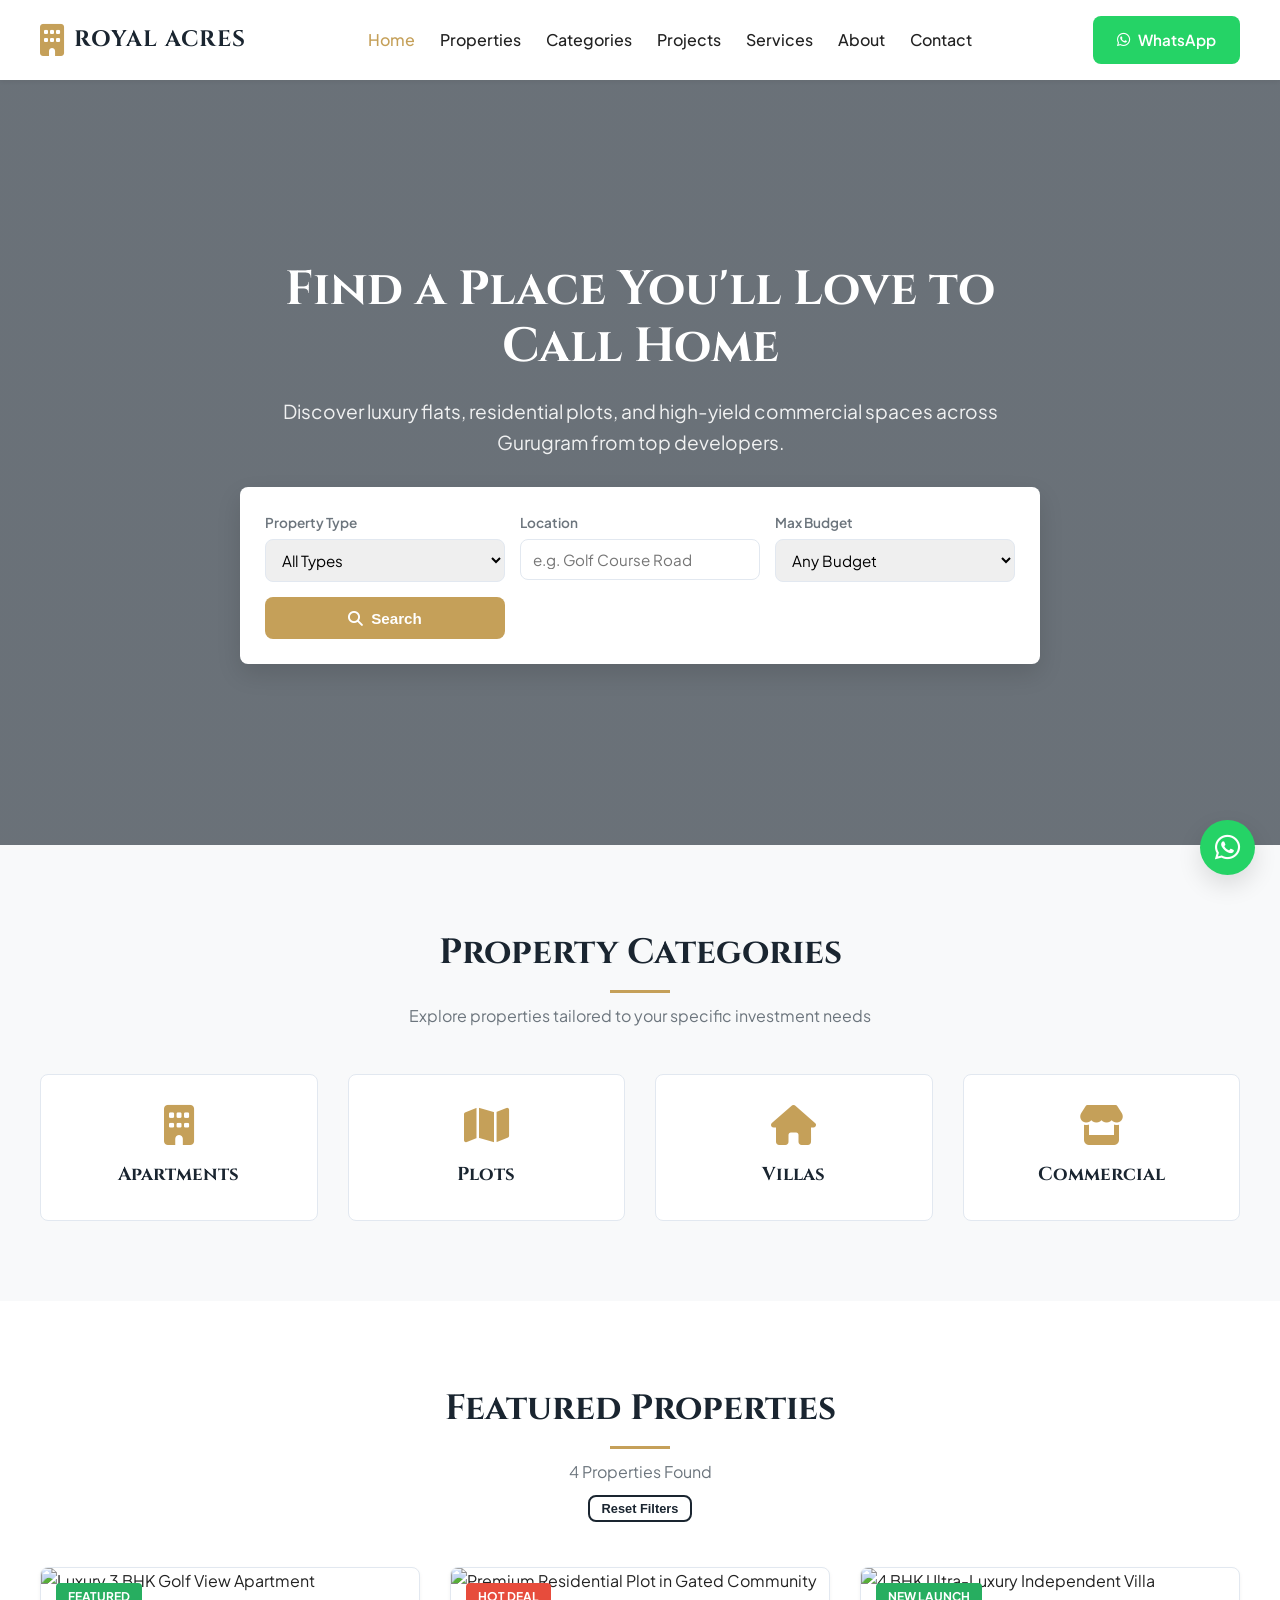
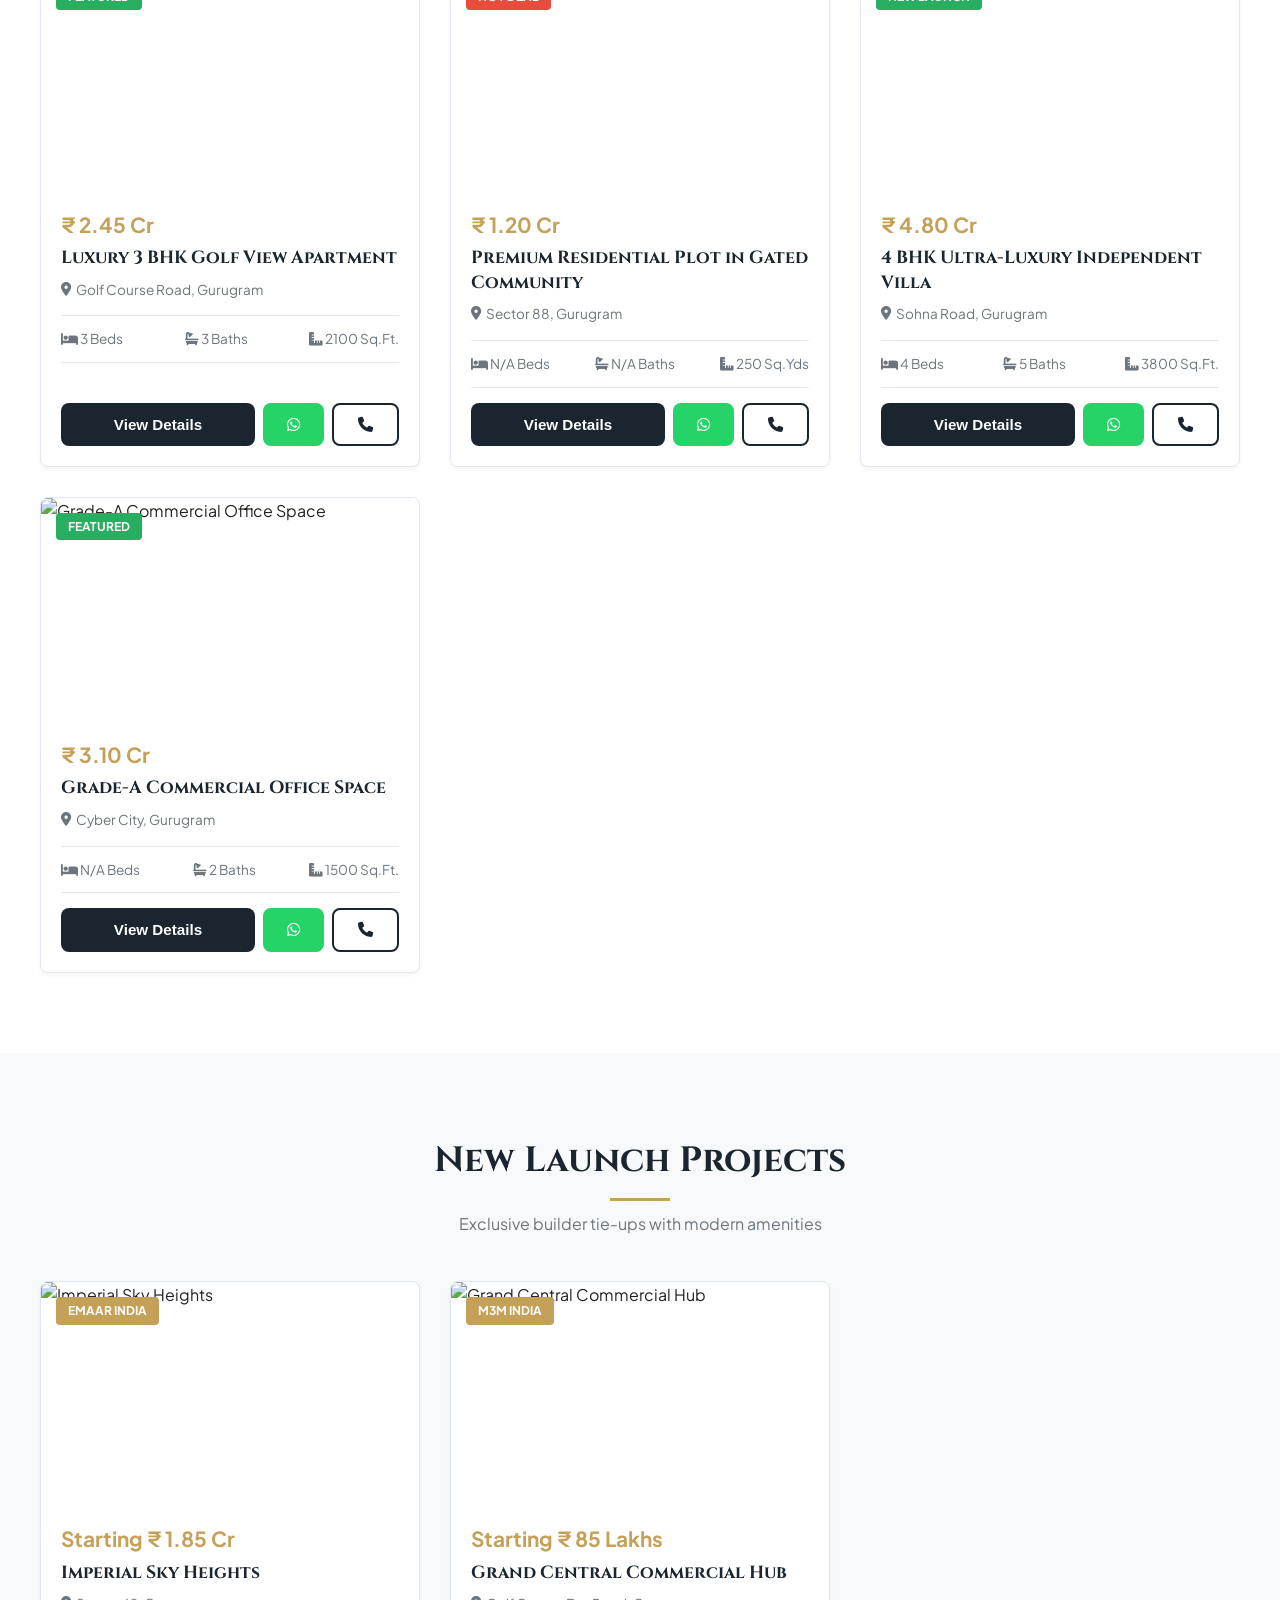
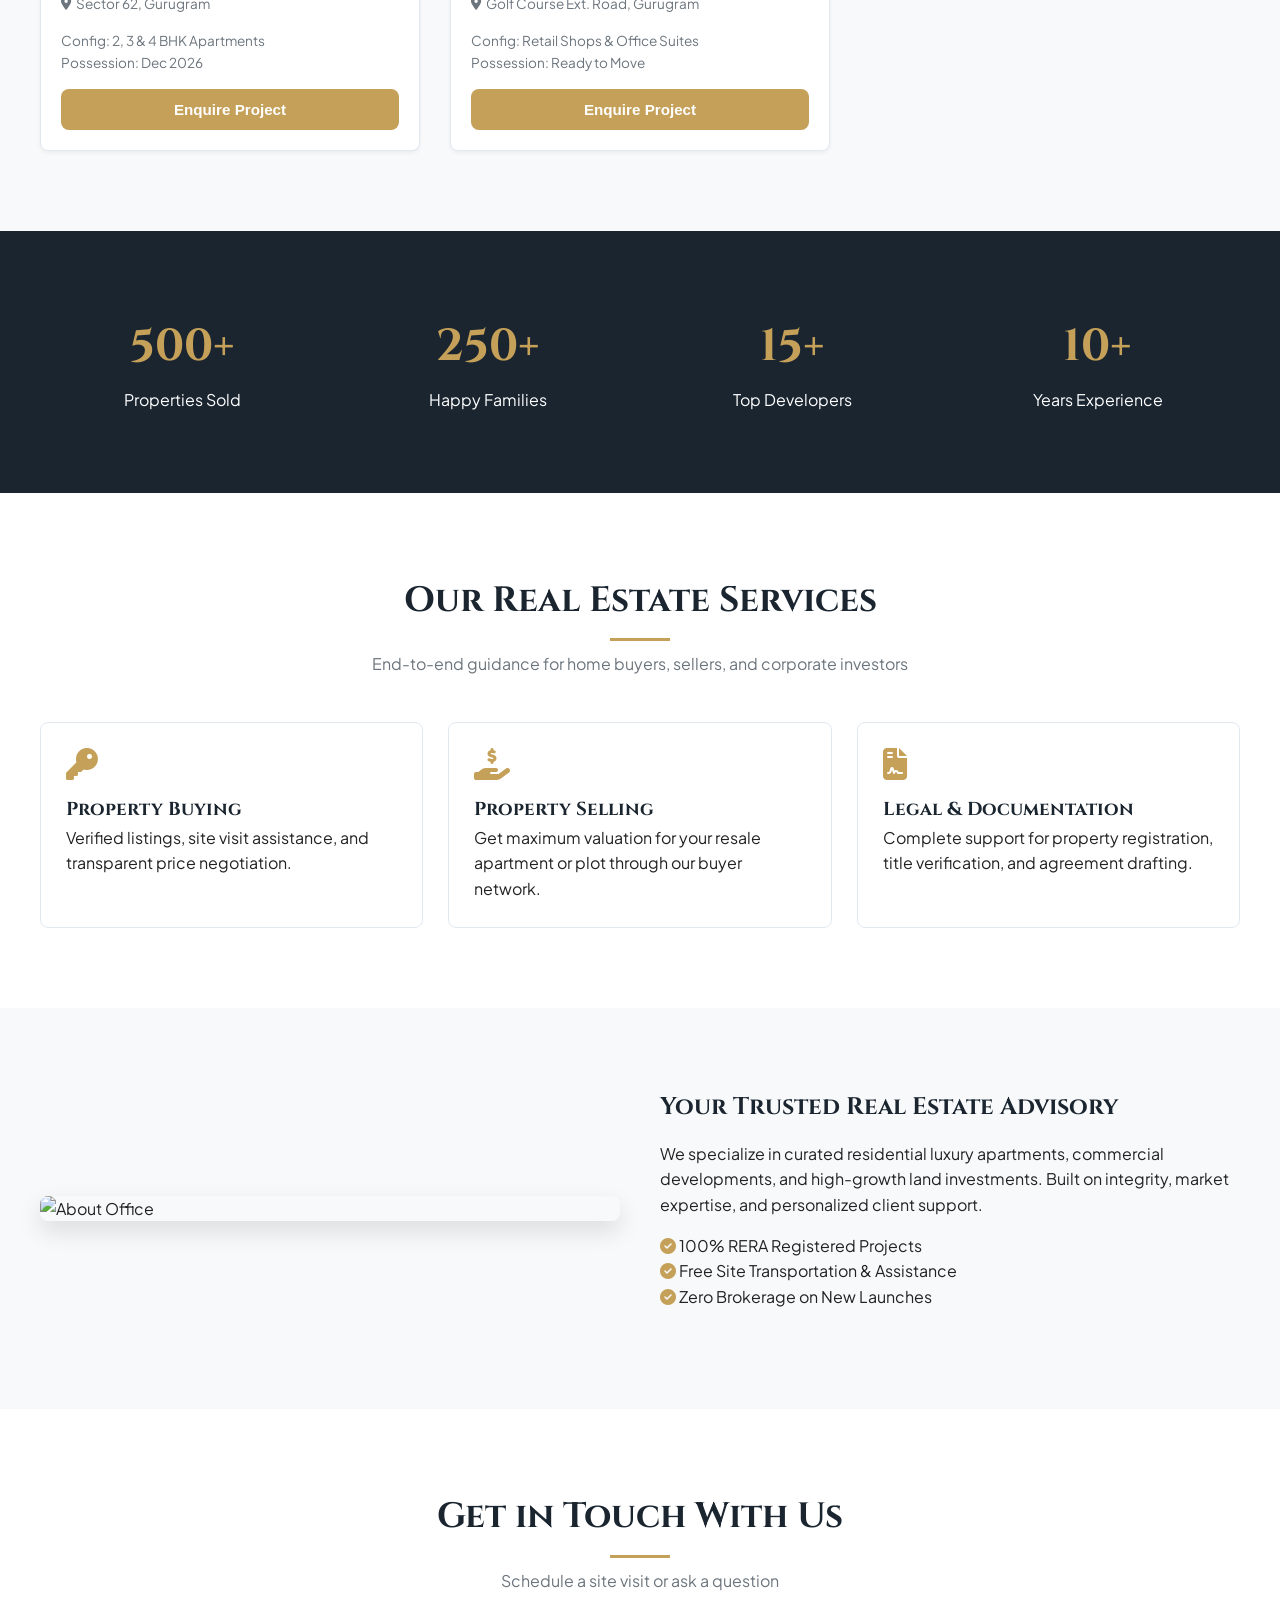
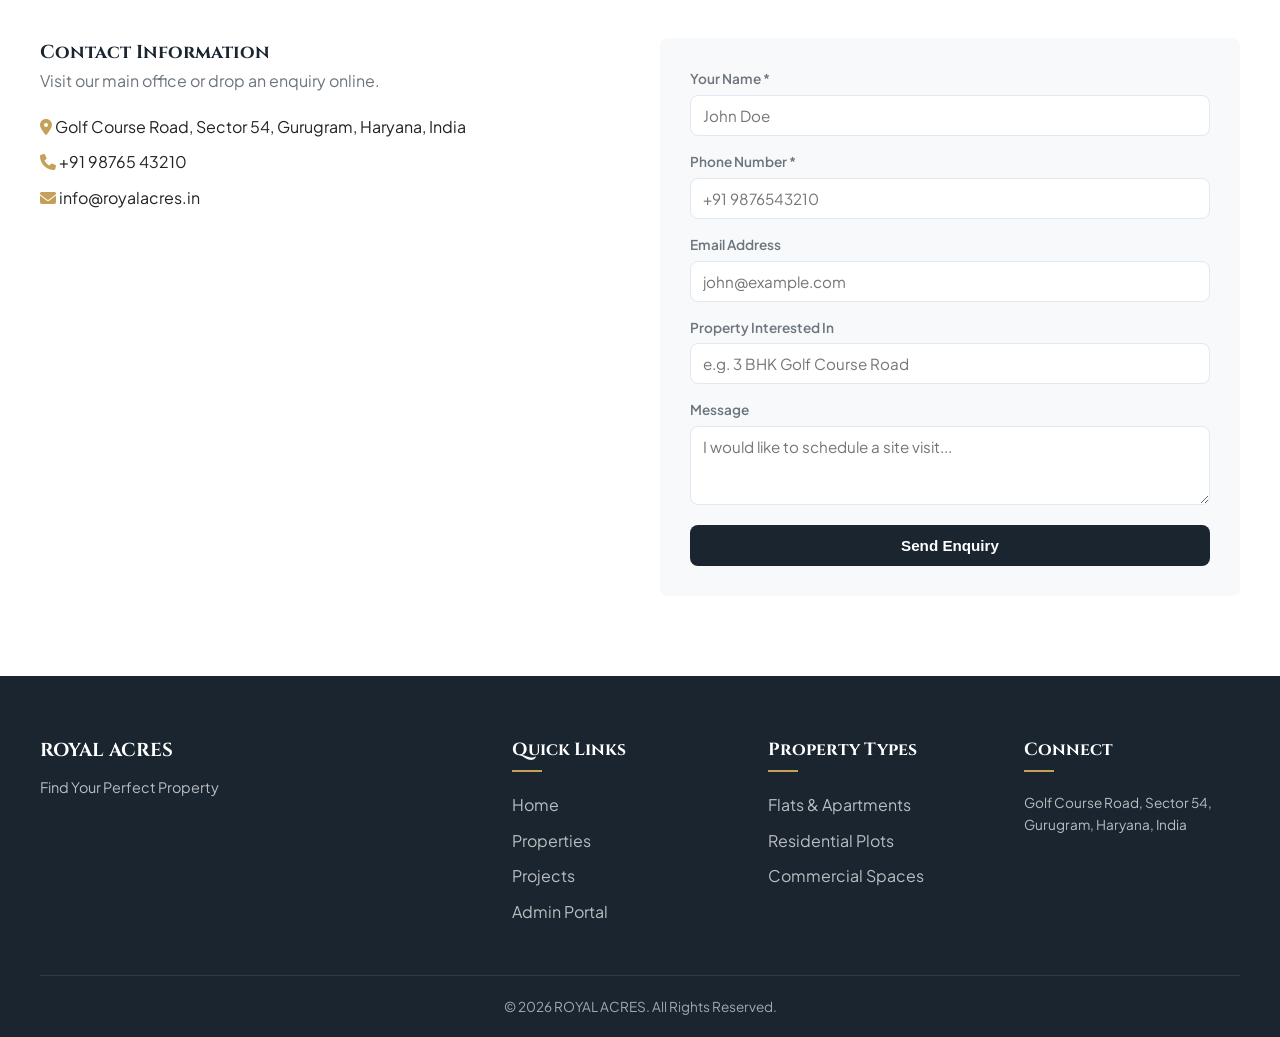
==== admin.html @ be54792f "Create admin.html" ====
<!DOCTYPE html>
<html lang="en">
<head>
    <meta charset="UTF-8">
    <meta name="viewport" content="width=device-width, initial-scale=1.0">
    <title>Admin Dashboard | Real Estate Management</title>
    <link rel="preconnect" href="https://fonts.googleapis.com">
    <link href="https://fonts.googleapis.com/css2?family=Plus+Jakarta+Sans:wght@400;500;600;700&display=swap" rel="stylesheet">
    <link rel="stylesheet" href="https://cdnjs.cloudflare.com/ajax/libs/font-awesome/6.4.0/css/all.min.css">
    <link rel="stylesheet" href="style.css">
</head>
<body>

    <div class="admin-layout">
        <!-- Sidebar Navigation -->
        <aside class="admin-sidebar">
            <h2 class="brand-font" data-brand="name">REAL ESTATE ADMIN</h2>
            <ul class="admin-menu">
                <li><a href="#dashboard" class="active"><i class="fas fa-chart-line"></i> Dashboard</a></li>
                <li><a href="#manage-props"><i class="fas fa-building"></i> Properties</a></li>
                <li><a href="#enquiries"><i class="fas fa-envelope"></i> Lead Enquiries</a></li>
                <li><a href="index.html" target="_blank"><i class="fas fa-external-link-alt"></i> View Website</a></li>
            </ul>
        </aside>

        <!-- Admin Content Section -->
        <main class="admin-content">
            
            <div style="display: flex; justify-content: space-between; align-items: center; margin-bottom: 25px;">
                <h1>Control Panel Overview</h1>
                <button class="btn btn-accent" onclick="document.getElementById('add-prop-modal').classList.add('active')"><i class="fas fa-plus"></i> Add New Property</button>
            </div>

            <!-- Stats Overview -->
            <div id="admin-stats" class="admin-stats">
                <div class="stat-box">
                    <h4>Total Properties</h4>
                    <p id="stat-total-props">0</p>
                </div>
                <div class="stat-box">
                    <h4>Total Lead Enquiries</h4>
                    <p id="stat-total-enqs">0</p>
                </div>
                <div class="stat-box">
                    <h4>Active Builder Projects</h4>
                    <p id="stat-total-projs">0</p>
                </div>
            </div>

            <!-- Manage Properties List -->
            <div class="admin-card">
                <h3>Active Property Listings</h3>
                <div class="table-responsive">
                    <table class="data-table">
                        <thead>
                            <tr>
                                <th>ID</th>
                                <th>Title</th>
                                <th>Type</th>
                                <th>Price</th>
                                <th>Location</th>
                                <th>Action</th>
                            </tr>
                        </thead>
                        <tbody id="admin-props-tbody">
                            <!-- Injected via app.js -->
                        </tbody>
                    </table>
                </div>
            </div>

            <!-- Lead Enquiries List -->
            <div class="admin-card">
                <h3>Recent Customer Enquiries</h3>
                <div class="table-responsive">
                    <table class="data-table">
                        <thead>
                            <tr>
                                <th>Date</th>
                                <th>Name</th>
                                <th>Contact</th>
                                <th>Interest</th>
                                <th>Message</th>
                                <th>Status</th>
                                <th>Action</th>
                            </tr>
                        </thead>
                        <tbody id="admin-enq-tbody">
                            <!-- Injected via app.js -->
                        </tbody>
                    </table>
                </div>
            </div>

        </main>
    </div>

    <!-- Modal to Add New Property -->
    <div id="add-prop-modal" class="modal-overlay">
        <div class="modal-container">
            <button class="modal-close" onclick="closeModal()">&times;</button>
            <div class="modal-body">
                <h2>Add New Property Listing</h2>
                <form onsubmit="addNewPropertyAdmin(event)" style="margin-top: 15px;">
                    <div style="display: grid; grid-template-columns: repeat(auto-fit, minmax(200px, 1fr)); gap: 15px;">
                        <div class="form-group">
                            <label>Property Title *</label>
                            <input type="text" id="add-title" class="form-control" required placeholder="e.g. 3 BHK Luxury Flat">
                        </div>
                        <div class="form-group">
                            <label>Type *</label>
                            <select id="add-type" class="form-control" required>
                                <option value="Flat">Flat</option>
                                <option value="Plot">Plot</option>
                                <option value="Villa">Villa</option>
                                <option value="Commercial">Commercial</option>
                            </select>
                        </div>
                        <div class="form-group">
                            <label>Location *</label>
                            <input type="text" id="add-location" class="form-control" required placeholder="Sector 54, Gurugram">
                        </div>
                        <div class="form-group">
                            <label>Formatted Price *</label>
                            <input type="text" id="add-price" class="form-control" required placeholder="₹ 1.85 Cr">
                        </div>
                        <div class="form-group">
                            <label>Numeric Price (For filter) *</label>
                            <input type="number" id="add-num-price" class="form-control" required placeholder="18500000">
                        </div>
                        <div class="form-group">
                            <label>Area Size *</label>
                            <input type="text" id="add-area" class="form-control" required placeholder="1850 Sq.Ft.">
                        </div>
                        <div class="form-group">
                            <label>Bedrooms</label>
                            <input type="number" id="add-beds" class="form-control" value="3">
                        </div>
                        <div class="form-group">
                            <label>Bathrooms</label>
                            <input type="number" id="add-baths" class="form-control" value="3">
                        </div>
                    </div>
                    <div class="form-group" style="margin-top: 15px;">
                        <label>Image URL</label>
                        <input type="url" id="add-image" class="form-control" placeholder="https://images.unsplash.com/...">
                    </div>
                    <div class="form-group" style="margin-top: 15px;">
                        <label>Description</label>
                        <textarea id="add-desc" class="form-control" rows="3" required></textarea>
                    </div>
                    <button type="submit" class="btn btn-primary" style="margin-top: 20px; width:100%;">Save & Publish Listing</button>
                </form>
            </div>
        </div>
    </div>

    <!-- Application Script -->
    <script src="app.js"></script>
</body>
</html>
---- style.css ----
/* ==========================================================================
   REAL ESTATE MASTER STYLESHEET
   Theme: Luxury Indian Real Estate Agency
   ========================================================================== */

:root {
    /* Color Palette */
    --primary: #1A2530;       /* Deep Navy / Charcoal */
    --primary-light: #2C3E50;
    --secondary: #FFFFFF;     /* White */
    --bg-light: #F8F9FA;      /* Off-White */
    --accent: #C5A059;         /* Gold / Warm Beige */
    --accent-hover: #B08B46;
    --text-dark: #222222;
    --text-muted: #6C757D;
    --border-color: #E2E8F0;
    --success: #27AE60;
    --danger: #E74C3C;
    --whatsapp: #25D366;

    /* Typography & Shadows */
    --font-heading: 'Cinzel', 'Playfair Display', Georgia, serif;
    --font-body: 'Plus Jakarta Sans', system-ui, -apple-system, sans-serif;
    --shadow-sm: 0 2px 4px rgba(0,0,0,0.05);
    --shadow-md: 0 4px 12px rgba(0,0,0,0.08);
    --shadow-lg: 0 10px 25px rgba(0,0,0,0.12);
    --radius: 8px;
    --transition: all 0.3s ease;
}

* {
    margin: 0;
    padding: 0;
    box-sizing: border-box;
}

body {
    font-family: var(--font-body);
    color: var(--text-dark);
    background-color: #FFFFFF;
    line-height: 1.6;
    overflow-x: hidden;
}

a {
    text-decoration: none;
    color: inherit;
    transition: var(--transition);
}

ul { list-style: none; }
img { max-width: 100%; height: auto; display: block; }

/* Container */
.container {
    width: 100%;
    max-width: 1240px;
    margin: 0 auto;
    padding: 0 20px;
}

.section-padding { padding: 80px 0; }
.bg-light { background-color: var(--bg-light); }

/* Typography */
h1, h2, h3, h4, .brand-font {
    font-family: var(--font-heading);
    font-weight: 700;
    color: var(--primary);
}

.section-title {
    text-align: center;
    margin-bottom: 45px;
}
.section-title h2 {
    font-size: 2.2rem;
    position: relative;
    display: inline-block;
    padding-bottom: 12px;
}
.section-title h2::after {
    content: '';
    position: absolute;
    bottom: 0;
    left: 50%;
    transform: translateX(-50%);
    width: 60px;
    height: 3px;
    background-color: var(--accent);
}
.section-title p {
    color: var(--text-muted);
    margin-top: 10px;
    font-size: 1rem;
}

/* Buttons */
.btn {
    display: inline-flex;
    align-items: center;
    justify-content: center;
    gap: 8px;
    padding: 12px 24px;
    font-size: 0.95rem;
    font-weight: 600;
    border-radius: var(--radius);
    border: none;
    cursor: pointer;
    transition: var(--transition);
}
.btn-primary {
    background-color: var(--primary);
    color: var(--secondary);
}
.btn-primary:hover {
    background-color: var(--primary-light);
    transform: translateY(-2px);
}
.btn-accent {
    background-color: var(--accent);
    color: #FFFFFF;
}
.btn-accent:hover {
    background-color: var(--accent-hover);
    transform: translateY(-2px);
}
.btn-outline {
    border: 2px solid var(--primary);
    color: var(--primary);
    background: transparent;
}
.btn-outline:hover {
    background-color: var(--primary);
    color: var(--secondary);
}
.btn-whatsapp {
    background-color: var(--whatsapp);
    color: #FFF;
}
.btn-whatsapp:hover { background-color: #20BA5A; }

/* Sticky Header */
.site-header {
    position: sticky;
    top: 0;
    background: rgba(255, 255, 255, 0.98);
    backdrop-filter: blur(8px);
    box-shadow: var(--shadow-sm);
    z-index: 1000;
}
.header-wrapper {
    display: flex;
    align-items: center;
    justify-content: space-between;
    height: 80px;
}
.logo-container {
    display: flex;
    align-items: center;
    gap: 10px;
}
.logo-text {
    font-size: 1.4rem;
    letter-spacing: 1px;
}
.logo-text span { color: var(--accent); }

.nav-menu {
    display: flex;
    align-items: center;
    gap: 25px;
}
.nav-link {
    font-weight: 500;
    color: var(--text-dark);
}
.nav-link:hover, .nav-link.active {
    color: var(--accent);
}

.header-actions {
    display: flex;
    gap: 12px;
}

.mobile-toggle {
    display: none;
    font-size: 1.5rem;
    background: none;
    border: none;
    cursor: pointer;
    color: var(--primary);
}

/* Hero Section */
.hero {
    position: relative;
    min-height: 85vh;
    background: linear-gradient(rgba(26, 37, 48, 0.65), rgba(26, 37, 48, 0.65)), url('https://images.unsplash.com/photo-1600596542815-ffad4c1539a9?auto=format&fit=crop&w=1920&q=80');
    background-size: cover;
    background-position: center;
    display: flex;
    align-items: center;
    color: #FFF;
    padding: 60px 0;
}
.hero-content {
    max-width: 800px;
    margin: 0 auto;
    text-align: center;
}
.hero-content h1 {
    color: #FFF;
    font-size: 3rem;
    margin-bottom: 20px;
    line-height: 1.2;
}
.hero-content p {
    font-size: 1.2rem;
    margin-bottom: 30px;
    opacity: 0.9;
}

/* Search Box Widget */
.search-container {
    background: #FFF;
    padding: 25px;
    border-radius: var(--radius);
    box-shadow: var(--shadow-lg);
    margin-top: 20px;
    color: var(--text-dark);
}
.search-grid {
    display: grid;
    grid-template-columns: repeat(auto-fit, minmax(180px, 1fr));
    gap: 15px;
}
.form-group {
    display: flex;
    flex-direction: column;
    gap: 5px;
    text-align: left;
}
.form-group label {
    font-size: 0.85rem;
    font-weight: 600;
    color: var(--text-muted);
}
.form-control {
    width: 100%;
    padding: 10px 12px;
    border: 1px solid var(--border-color);
    border-radius: var(--radius);
    font-family: inherit;
    font-size: 0.95rem;
    outline: none;
}
.form-control:focus {
    border-color: var(--accent);
}

/* Grid Layouts */
.grid-cards {
    display: grid;
    grid-template-columns: repeat(3, 1fr);
    gap: 30px;
}

/* Property Card */
.property-card {
    background: #FFF;
    border-radius: var(--radius);
    overflow: hidden;
    box-shadow: var(--shadow-sm);
    border: 1px solid var(--border-color);
    transition: var(--transition);
    display: flex;
    flex-direction: column;
}
.property-card:hover {
    transform: translateY(-5px);
    box-shadow: var(--shadow-lg);
}
.card-image-wrap {
    position: relative;
    height: 220px;
    overflow: hidden;
}
.card-image-wrap img {
    width: 100%;
    height: 100%;
    object-fit: cover;
    transition: transform 0.5s ease;
}
.property-card:hover .card-image-wrap img {
    transform: scale(1.05);
}
.card-badge {
    position: absolute;
    top: 15px;
    left: 15px;
    background: var(--accent);
    color: #FFF;
    padding: 4px 12px;
    font-size: 0.75rem;
    font-weight: 700;
    text-transform: uppercase;
    border-radius: 4px;
}
.card-badge.badge-hot { background: var(--danger); }
.card-badge.badge-new { background: var(--success); }

.card-body {
    padding: 20px;
    display: flex;
    flex-direction: column;
    flex-grow: 1;
}
.card-price {
    font-size: 1.3rem;
    font-weight: 700;
    color: var(--accent);
    margin-bottom: 5px;
}
.card-title {
    font-size: 1.1rem;
    margin-bottom: 8px;
    line-height: 1.4;
}
.card-location {
    font-size: 0.85rem;
    color: var(--text-muted);
    margin-bottom: 15px;
    display: flex;
    align-items: center;
    gap: 5px;
}
.card-features {
    display: flex;
    justify-content: space-between;
    padding: 12px 0;
    border-top: 1px solid var(--border-color);
    border-bottom: 1px solid var(--border-color);
    font-size: 0.85rem;
    color: var(--text-muted);
    margin-bottom: 15px;
}
.card-actions {
    display: flex;
    gap: 8px;
    margin-top: auto;
}

/* Category Cards */
.category-card {
    background: #FFF;
    padding: 30px;
    text-align: center;
    border-radius: var(--radius);
    border: 1px solid var(--border-color);
    transition: var(--transition);
    cursor: pointer;
}
.category-card:hover {
    background: var(--primary);
    color: #FFF;
    transform: translateY(-5px);
}
.category-card:hover h3 { color: #FFF; }
.category-card i {
    font-size: 2.5rem;
    color: var(--accent);
    margin-bottom: 15px;
}

/* Project Cards */
.project-card {
    background: #FFF;
    border-radius: var(--radius);
    border: 1px solid var(--border-color);
    overflow: hidden;
    display: flex;
    flex-direction: column;
}

/* Stats / Counter Section */
.counter-grid {
    display: grid;
    grid-template-columns: repeat(4, 1fr);
    gap: 20px;
    text-align: center;
}
.counter-item h3 {
    font-size: 2.8rem;
    color: var(--accent);
    margin-bottom: 5px;
}

/* Services Grid */
.services-grid {
    display: grid;
    grid-template-columns: repeat(3, 1fr);
    gap: 25px;
}
.service-card {
    background: #FFF;
    padding: 25px;
    border-radius: var(--radius);
    border: 1px solid var(--border-color);
    transition: var(--transition);
}
.service-card:hover { box-shadow: var(--shadow-md); }
.service-card i {
    font-size: 2rem;
    color: var(--accent);
    margin-bottom: 15px;
}

/* Modal Window */
.modal-overlay {
    position: fixed;
    top: 0; left: 0; width: 100%; height: 100%;
    background: rgba(0,0,0,0.7);
    display: none;
    align-items: center;
    justify-content: center;
    z-index: 2000;
    padding: 20px;
}
.modal-overlay.active { display: flex; }
.modal-container {
    background: #FFF;
    border-radius: var(--radius);
    max-width: 850px;
    width: 100%;
    max-height: 90vh;
    overflow-y: auto;
    position: relative;
    animation: fadeIn 0.3s ease;
}
.modal-close {
    position: absolute;
    top: 15px; right: 20px;
    font-size: 1.8rem;
    border: none; background: none;
    cursor: pointer;
    z-index: 10;
}
.modal-body { padding: 30px; }

/* Dynamic Floating WhatsApp */
.floating-whatsapp {
    position: fixed;
    bottom: 25px; right: 25px;
    background: var(--whatsapp);
    color: #FFF;
    width: 55px; height: 55px;
    border-radius: 50%;
    display: flex;
    align-items: center;
    justify-content: center;
    font-size: 1.8rem;
    box-shadow: var(--shadow-lg);
    z-index: 999;
    transition: var(--transition);
}
.floating-whatsapp:hover { transform: scale(1.1); }

/* Admin Dashboard CSS */
.admin-layout {
    display: flex;
    min-height: 100vh;
}
.admin-sidebar {
    width: 260px;
    background: var(--primary);
    color: #FFF;
    padding: 25px;
}
.admin-sidebar h2 { color: #FFF; font-size: 1.2rem; margin-bottom: 30px; }
.admin-menu li a {
    display: flex;
    align-items: center;
    gap: 12px;
    padding: 12px 15px;
    color: rgba(255,255,255,0.8);
    border-radius: var(--radius);
    margin-bottom: 5px;
}
.admin-menu li a.active, .admin-menu li a:hover {
    background: rgba(255,255,255,0.1);
    color: #FFF;
}
.admin-content {
    flex-grow: 1;
    background: #F4F6F8;
    padding: 30px;
}
.admin-card {
    background: #FFF;
    padding: 25px;
    border-radius: var(--radius);
    border: 1px solid var(--border-color);
    margin-bottom: 25px;
}
.admin-stats {
    display: grid;
    grid-template-columns: repeat(4, 1fr);
    gap: 20px;
    margin-bottom: 25px;
}
.stat-box {
    background: #FFF;
    padding: 20px;
    border-radius: var(--radius);
    border: 1px solid var(--border-color);
}
.stat-box h4 { font-size: 0.9rem; color: var(--text-muted); }
.stat-box p { font-size: 1.8rem; font-weight: 700; color: var(--primary); }

/* Data Tables */
.table-responsive { overflow-x: auto; }
.data-table {
    width: 100%;
    border-collapse: collapse;
    margin-top: 15px;
}
.data-table th, .data-table td {
    padding: 12px 15px;
    text-align: left;
    border-bottom: 1px solid var(--border-color);
    font-size: 0.9rem;
}
.data-table th { background: #FAFAFA; font-weight: 600; }

/* Footer */
.site-footer {
    background: var(--primary);
    color: #FFF;
    padding: 60px 0 20px;
}
.footer-grid {
    display: grid;
    grid-template-columns: 2fr repeat(3, 1fr);
    gap: 40px;
    margin-bottom: 40px;
}
.footer-col h4 {
    color: #FFF;
    margin-bottom: 20px;
    font-size: 1.1rem;
    position: relative;
    padding-bottom: 8px;
}
.footer-col h4::after {
    content: ''; position: absolute; bottom: 0; left: 0;
    width: 30px; height: 2px; background: var(--accent);
}
.footer-col ul li { margin-bottom: 10px; }
.footer-col ul li a { color: rgba(255,255,255,0.7); }
.footer-col ul li a:hover { color: var(--accent); }
.footer-bottom {
    border-top: 1px solid rgba(255,255,255,0.1);
    padding-top: 20px;
    text-align: center;
    font-size: 0.85rem;
    color: rgba(255,255,255,0.6);
}

/* Animations */
@keyframes fadeIn {
    from { opacity: 0; transform: translateY(10px); }
    to { opacity: 1; transform: translateY(0); }
}

/* Responsive Media Queries */
@media (max-width: 1024px) {
    .grid-cards { grid-template-columns: repeat(2, 1fr); }
    .services-grid { grid-template-columns: repeat(2, 1fr); }
    .admin-stats { grid-template-columns: repeat(2, 1fr); }
}

@media (max-width: 768px) {
    .mobile-toggle { display: block; }
    .nav-menu {
        position: fixed;
        top: 80px; left: -100%;
        width: 100%; height: calc(100vh - 80px);
        background: #FFF;
        flex-direction: column;
        padding: 40px 20px;
        transition: var(--transition);
        box-shadow: var(--shadow-lg);
    }
    .nav-menu.active { left: 0; }
    .grid-cards { grid-template-columns: 1fr; }
    .services-grid { grid-template-columns: 1fr; }
    .counter-grid { grid-template-columns: repeat(2, 1fr); }
    .footer-grid { grid-template-columns: 1fr; }
    .hero-content h1 { font-size: 2.2rem; }
    .admin-layout { flex-direction: column; }
    .admin-sidebar { width: 100%; }
}
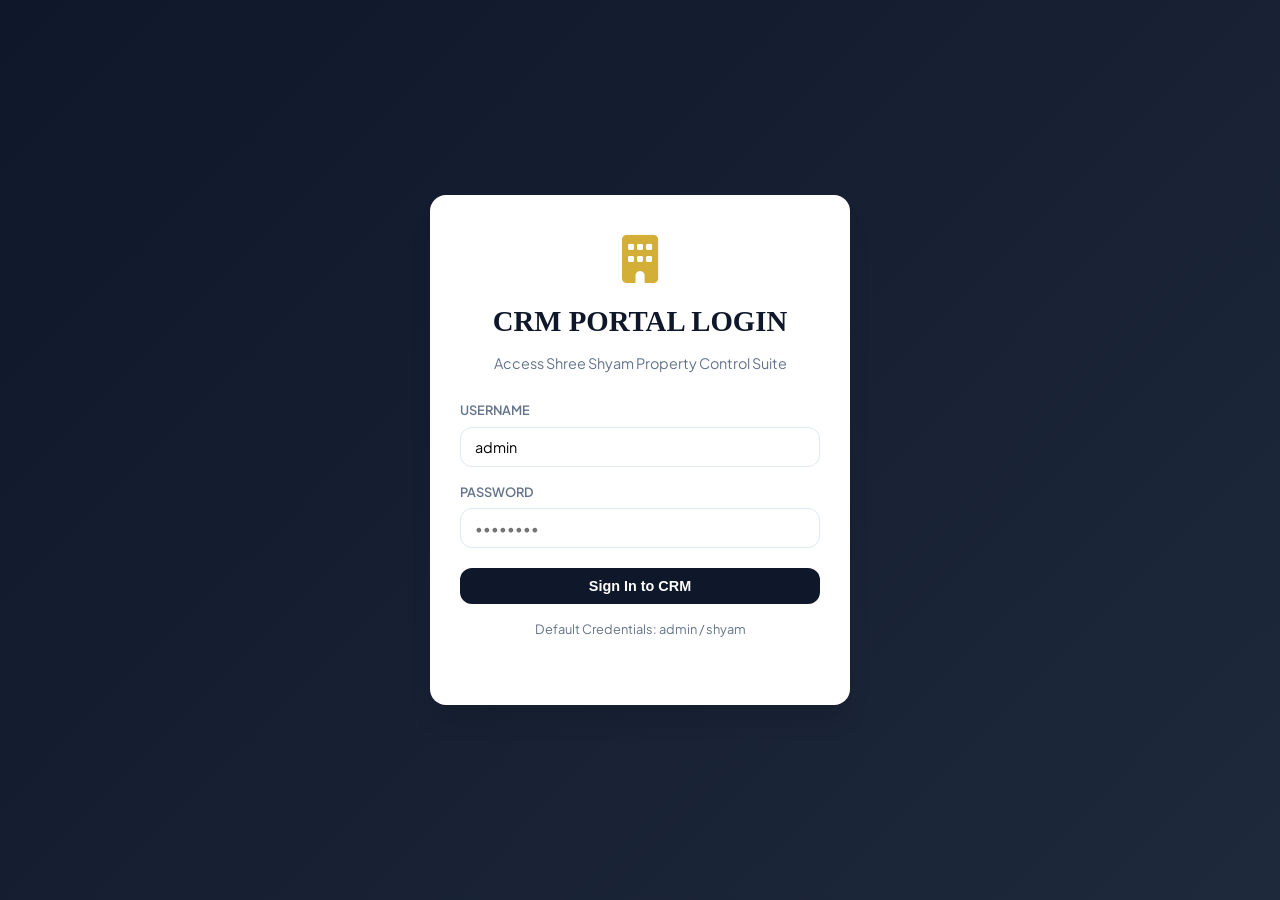
==== commit 3f9edbec: "Update admin.html" ====
--- a/admin.html
+++ b/admin.html
@@ -3,159 +3,257 @@
 <head>
     <meta charset="UTF-8">
     <meta name="viewport" content="width=device-width, initial-scale=1.0">
-    <title>Admin Dashboard | Real Estate Management</title>
+    <title>CRM Admin Dashboard | Shree Shyam Property</title>
     <link rel="preconnect" href="https://fonts.googleapis.com">
     <link href="https://fonts.googleapis.com/css2?family=Plus+Jakarta+Sans:wght@400;500;600;700&display=swap" rel="stylesheet">
     <link rel="stylesheet" href="https://cdnjs.cloudflare.com/ajax/libs/font-awesome/6.4.0/css/all.min.css">
     <link rel="stylesheet" href="style.css">
 </head>
-<body>
-
-    <div class="admin-layout">
+<body style="background: #F1F5F9;">
+
+    <!-- 1. CRM LOGIN SCREEN (No Alert Popups) -->
+    <div id="crm-auth-screen" class="crm-auth-wrapper">
+        <div class="crm-login-card">
+            <i class="fas fa-building fa-3x" style="color: var(--accent); margin-bottom: 15px;"></i>
+            <h2 class="brand-font">CRM PORTAL LOGIN</h2>
+            <p>Access Shree Shyam Property Control Suite</p>
+
+            <form onsubmit="handleCrmLogin(event)">
+                <div class="form-group" style="margin-bottom: 15px;">
+                    <label>Username</label>
+                    <input type="text" id="crm-user" class="form-control" required placeholder="admin" value="admin">
+                </div>
+                <div class="form-group" style="margin-bottom: 20px;">
+                    <label>Password</label>
+                    <input type="password" id="crm-pass" class="form-control" required placeholder="••••••••">
+                </div>
+                <button type="submit" class="btn btn-primary" style="width: 100%;">Sign In to CRM</button>
+            </form>
+            <p style="margin-top: 15px; font-size: 0.8rem; color: var(--text-muted);">Default Credentials: admin / shyam</p>
+        </div>
+    </div>
+
+    <!-- 2. FULL CRM APPLICATION SUITE -->
+    <div id="crm-app-screen" class="crm-layout" style="display: none;">
         <!-- Sidebar Navigation -->
-        <aside class="admin-sidebar">
-            <h2 class="brand-font" data-brand="name">REAL ESTATE ADMIN</h2>
-            <ul class="admin-menu">
-                <li><a href="#dashboard" class="active"><i class="fas fa-chart-line"></i> Dashboard</a></li>
-                <li><a href="#manage-props"><i class="fas fa-building"></i> Properties</a></li>
-                <li><a href="#enquiries"><i class="fas fa-envelope"></i> Lead Enquiries</a></li>
-                <li><a href="index.html" target="_blank"><i class="fas fa-external-link-alt"></i> View Website</a></li>
+        <aside class="crm-sidebar">
+            <div class="brand">
+                <i class="fas fa-building" style="color:var(--accent)"></i>
+                <span>SSP CRM PORTAL</span>
+            </div>
+            <ul class="crm-menu">
+                <li><a href="#" class="active" onclick="switchCrmTab('dashboard', this)"><i class="fas fa-chart-pie"></i> Dashboard</a></li>
+                <li><a href="#" onclick="switchCrmTab('properties', this)"><i class="fas fa-home"></i> Manage Properties</a></li>
+                <li><a href="#" onclick="switchCrmTab('leads', this)"><i class="fas fa-users"></i> Lead CRM</a></li>
+                <li><a href="#" onclick="switchCrmTab('config', this)"><i class="fas fa-cog"></i> Site Settings</a></li>
+                <li style="margin-top: 30px;"><a href="index.html" target="_blank"><i class="fas fa-external-link-alt"></i> View Public Site</a></li>
+                <li><a href="#" onclick="handleCrmLogout()" style="color: var(--danger);"><i class="fas fa-sign-out-alt"></i> Sign Out</a></li>
             </ul>
         </aside>
 
-        <!-- Admin Content Section -->
-        <main class="admin-content">
+        <!-- Main Content Area -->
+        <main class="crm-content">
             
-            <div style="display: flex; justify-content: space-between; align-items: center; margin-bottom: 25px;">
-                <h1>Control Panel Overview</h1>
-                <button class="btn btn-accent" onclick="document.getElementById('add-prop-modal').classList.add('active')"><i class="fas fa-plus"></i> Add New Property</button>
-            </div>
-
-            <!-- Stats Overview -->
-            <div id="admin-stats" class="admin-stats">
-                <div class="stat-box">
-                    <h4>Total Properties</h4>
-                    <p id="stat-total-props">0</p>
-                </div>
-                <div class="stat-box">
-                    <h4>Total Lead Enquiries</h4>
-                    <p id="stat-total-enqs">0</p>
-                </div>
-                <div class="stat-box">
-                    <h4>Active Builder Projects</h4>
-                    <p id="stat-total-projs">0</p>
-                </div>
-            </div>
-
-            <!-- Manage Properties List -->
-            <div class="admin-card">
-                <h3>Active Property Listings</h3>
-                <div class="table-responsive">
-                    <table class="data-table">
-                        <thead>
-                            <tr>
-                                <th>ID</th>
-                                <th>Title</th>
-                                <th>Type</th>
-                                <th>Price</th>
-                                <th>Location</th>
-                                <th>Action</th>
-                            </tr>
-                        </thead>
-                        <tbody id="admin-props-tbody">
-                            <!-- Injected via app.js -->
-                        </tbody>
-                    </table>
-                </div>
-            </div>
-
-            <!-- Lead Enquiries List -->
-            <div class="admin-card">
-                <h3>Recent Customer Enquiries</h3>
-                <div class="table-responsive">
-                    <table class="data-table">
-                        <thead>
-                            <tr>
-                                <th>Date</th>
-                                <th>Name</th>
-                                <th>Contact</th>
-                                <th>Interest</th>
-                                <th>Message</th>
-                                <th>Status</th>
-                                <th>Action</th>
-                            </tr>
-                        </thead>
-                        <tbody id="admin-enq-tbody">
-                            <!-- Injected via app.js -->
-                        </tbody>
-                    </table>
+            <!-- Topbar Header -->
+            <div class="crm-topbar">
+                <div>
+                    <h2 style="font-size: 1.4rem;">Property & Lead Operations</h2>
+                    <p style="font-size: 0.85rem; color: var(--text-muted);">Control listings, incoming inquiries, and contact information.</p>
+                </div>
+                <button class="btn btn-accent" onclick="openAddPropertyModal()"><i class="fas fa-plus"></i> Add New Property</button>
+            </div>
+
+            <!-- DASHBOARD TAB -->
+            <div id="crm-tab-dashboard" class="crm-view-section">
+                <div class="crm-grid-stats">
+                    <div class="crm-stat-card">
+                        <h4>Total Properties</h4>
+                        <div class="value" id="stat-props-count">0</div>
+                    </div>
+                    <div class="crm-stat-card">
+                        <h4>Total Leads / Enquiries</h4>
+                        <div class="value" id="stat-enqs-count">0</div>
+                    </div>
+                    <div class="crm-stat-card">
+                        <h4>Builder Projects</h4>
+                        <div class="value" id="stat-projs-count">0</div>
+                    </div>
+                    <div class="crm-stat-card">
+                        <h4>System Status</h4>
+                        <div class="value" style="color:var(--success); font-size:1.2rem; margin-top:5px;">ONLINE</div>
+                    </div>
+                </div>
+            </div>
+
+            <!-- PROPERTIES TAB -->
+            <div id="crm-tab-properties" class="crm-view-section" style="display: none;">
+                <div class="crm-panel-card">
+                    <div class="card-header">
+                        <h3>All Listed Properties</h3>
+                        <button class="btn btn-primary btn-sm" onclick="openAddPropertyModal()"><i class="fas fa-plus"></i> Add Listing</button>
+                    </div>
+                    <div class="table-responsive">
+                        <table class="crm-table">
+                            <thead>
+                                <tr>
+                                    <th>ID</th>
+                                    <th>Title</th>
+                                    <th>Type</th>
+                                    <th>Price</th>
+                                    <th>Location</th>
+                                    <th>Actions</th>
+                                </tr>
+                            </thead>
+                            <tbody id="crm-props-table"></tbody>
+                        </table>
+                    </div>
+                </div>
+            </div>
+
+            <!-- LEADS CRM TAB -->
+            <div id="crm-tab-leads" class="crm-view-section" style="display: none;">
+                <div class="crm-panel-card">
+                    <div class="card-header">
+                        <h3>Lead Pipeline Management</h3>
+                    </div>
+                    <div class="table-responsive">
+                        <table class="crm-table">
+                            <thead>
+                                <tr>
+                                    <th>Date</th>
+                                    <th>Lead Name</th>
+                                    <th>Contact Info</th>
+                                    <th>Property</th>
+                                    <th>Message</th>
+                                    <th>Pipeline Stage</th>
+                                    <th>Action</th>
+                                </tr>
+                            </thead>
+                            <tbody id="crm-enq-table"></tbody>
+                        </table>
+                    </div>
+                </div>
+            </div>
+
+            <!-- CONFIGURATION TAB -->
+            <div id="crm-tab-config" class="crm-view-section" style="display: none;">
+                <div class="crm-panel-card">
+                    <div class="card-header">
+                        <h3>Website Branding & Contact Details</h3>
+                    </div>
+                    <form onsubmit="saveCrmConfig(event)" style="max-width: 600px;">
+                        <div class="form-group" style="margin-bottom: 12px;">
+                            <label>Business Name</label>
+                            <input type="text" id="cfg-name" class="form-control" required>
+                        </div>
+                        <div class="form-group" style="margin-bottom: 12px;">
+                            <label>Tagline</label>
+                            <input type="text" id="cfg-tagline" class="form-control" required>
+                        </div>
+                        <div class="form-group" style="margin-bottom: 12px;">
+                            <label>Display Phone Number</label>
+                            <input type="text" id="cfg-phone" class="form-control" required>
+                        </div>
+                        <div class="form-group" style="margin-bottom: 12px;">
+                            <label>Raw Phone (Numbers only for tel: links)</label>
+                            <input type="text" id="cfg-phone-raw" class="form-control" required>
+                        </div>
+                        <div class="form-group" style="margin-bottom: 12px;">
+                            <label>Display WhatsApp Number</label>
+                            <input type="text" id="cfg-whatsapp" class="form-control" required>
+                        </div>
+                        <div class="form-group" style="margin-bottom: 12px;">
+                            <label>Raw WhatsApp Number (Country code + digits)</label>
+                            <input type="text" id="cfg-whatsapp-raw" class="form-control" required>
+                        </div>
+                        <div class="form-group" style="margin-bottom: 12px;">
+                            <label>Email Address</label>
+                            <input type="email" id="cfg-email" class="form-control" required>
+                        </div>
+                        <div class="form-group" style="margin-bottom: 18px;">
+                            <label>Office Address</label>
+                            <input type="text" id="cfg-address" class="form-control" required>
+                        </div>
+                        <button type="submit" class="btn btn-accent"><i class="fas fa-save"></i> Save Website Configuration</button>
+                    </form>
                 </div>
             </div>
 
         </main>
     </div>
 
-    <!-- Modal to Add New Property -->
-    <div id="add-prop-modal" class="modal-overlay">
+    <!-- MODAL FOR ADD / EDIT PROPERTY -->
+    <div id="crm-prop-modal" class="modal-overlay">
         <div class="modal-container">
             <button class="modal-close" onclick="closeModal()">&times;</button>
             <div class="modal-body">
-                <h2>Add New Property Listing</h2>
-                <form onsubmit="addNewPropertyAdmin(event)" style="margin-top: 15px;">
-                    <div style="display: grid; grid-template-columns: repeat(auto-fit, minmax(200px, 1fr)); gap: 15px;">
+                <h2 id="prop-modal-title">Property Form</h2>
+                <form id="prop-form" onsubmit="savePropertyCrm(event)" style="margin-top: 15px;">
+                    <input type="hidden" id="prop-edit-id">
+                    
+                    <div style="display: grid; grid-template-columns: repeat(auto-fit, minmax(200px, 1fr)); gap: 12px;">
                         <div class="form-group">
                             <label>Property Title *</label>
-                            <input type="text" id="add-title" class="form-control" required placeholder="e.g. 3 BHK Luxury Flat">
-                        </div>
-                        <div class="form-group">
-                            <label>Type *</label>
-                            <select id="add-type" class="form-control" required>
-                                <option value="Flat">Flat</option>
-                                <option value="Plot">Plot</option>
-                                <option value="Villa">Villa</option>
-                                <option value="Commercial">Commercial</option>
+                            <input type="text" id="prop-title" class="form-control" required>
+                        </div>
+                        <div class="form-group">
+                            <label>Property Type *</label>
+                            <select id="prop-type" class="form-control" required>
+                                <option value="Flat">Flat / Apartment</option>
+                                <option value="Plot">Residential Plot</option>
+                                <option value="Villa">Luxury Villa</option>
                             </select>
                         </div>
                         <div class="form-group">
                             <label>Location *</label>
-                            <input type="text" id="add-location" class="form-control" required placeholder="Sector 54, Gurugram">
-                        </div>
-                        <div class="form-group">
-                            <label>Formatted Price *</label>
-                            <input type="text" id="add-price" class="form-control" required placeholder="₹ 1.85 Cr">
-                        </div>
-                        <div class="form-group">
-                            <label>Numeric Price (For filter) *</label>
-                            <input type="number" id="add-num-price" class="form-control" required placeholder="18500000">
+                            <input type="text" id="prop-location" class="form-control" required>
+                        </div>
+                        <div class="form-group">
+                            <label>Formatted Price (e.g. ₹ 1.85 Cr) *</label>
+                            <input type="text" id="prop-price" class="form-control" required>
+                        </div>
+                        <div class="form-group">
+                            <label>Numeric Price (for filter calculation) *</label>
+                            <input type="number" id="prop-num-price" class="form-control" required>
                         </div>
                         <div class="form-group">
                             <label>Area Size *</label>
-                            <input type="text" id="add-area" class="form-control" required placeholder="1850 Sq.Ft.">
+                            <input type="text" id="prop-area" class="form-control" required>
                         </div>
                         <div class="form-group">
                             <label>Bedrooms</label>
-                            <input type="number" id="add-beds" class="form-control" value="3">
+                            <input type="number" id="prop-beds" class="form-control" value="3">
                         </div>
                         <div class="form-group">
                             <label>Bathrooms</label>
-                            <input type="number" id="add-baths" class="form-control" value="3">
-                        </div>
-                    </div>
-                    <div class="form-group" style="margin-top: 15px;">
+                            <input type="number" id="prop-baths" class="form-control" value="3">
+                        </div>
+                        <div class="form-group">
+                            <label>Badge Tag</label>
+                            <select id="prop-badge" class="form-control">
+                                <option value="Featured">Featured</option>
+                                <option value="Hot Deal">Hot Deal</option>
+                                <option value="New Launch">New Launch</option>
+                            </select>
+                        </div>
+                    </div>
+
+                    <div class="form-group" style="margin-top: 12px;">
                         <label>Image URL</label>
-                        <input type="url" id="add-image" class="form-control" placeholder="https://images.unsplash.com/...">
-                    </div>
-                    <div class="form-group" style="margin-top: 15px;">
+                        <input type="url" id="prop-image" class="form-control" placeholder="https://images.unsplash.com/...">
+                    </div>
+
+                    <div class="form-group" style="margin-top: 12px;">
                         <label>Description</label>
-                        <textarea id="add-desc" class="form-control" rows="3" required></textarea>
-                    </div>
-                    <button type="submit" class="btn btn-primary" style="margin-top: 20px; width:100%;">Save & Publish Listing</button>
+                        <textarea id="prop-desc" class="form-control" rows="3" required></textarea>
+                    </div>
+
+                    <button type="submit" class="btn btn-primary" style="margin-top: 18px; width:100%;">Save Property Listing</button>
                 </form>
             </div>
         </div>
     </div>
 
-    <!-- Application Script -->
     <script src="app.js"></script>
 </body>
 </html>
--- a/style.css
+++ b/style.css
@@ -1,604 +1,190 @@
 /* ==========================================================================
-   REAL ESTATE MASTER STYLESHEET
-   Theme: Luxury Indian Real Estate Agency
+   SHREE SHYAM PROPERTY — LUXURY REAL ESTATE & CRM STYLESHEET
    ========================================================================== */
 
 :root {
-    /* Color Palette */
-    --primary: #1A2530;       /* Deep Navy / Charcoal */
-    --primary-light: #2C3E50;
-    --secondary: #FFFFFF;     /* White */
-    --bg-light: #F8F9FA;      /* Off-White */
-    --accent: #C5A059;         /* Gold / Warm Beige */
-    --accent-hover: #B08B46;
-    --text-dark: #222222;
-    --text-muted: #6C757D;
+    --primary: #0F172A;        /* Deep Charcoal / Navy */
+    --primary-light: #1E293B;
+    --accent: #D4AF37;         /* Royal Gold */
+    --accent-hover: #B89320;
+    --bg-light: #F8FAFC;
+    --card-bg: #FFFFFF;
+    --text-dark: #0F172A;
+    --text-muted: #64748B;
     --border-color: #E2E8F0;
-    --success: #27AE60;
-    --danger: #E74C3C;
+    --success: #10B981;
+    --danger: #EF4444;
+    --info: #3B82F6;
     --whatsapp: #25D366;
-
-    /* Typography & Shadows */
-    --font-heading: 'Cinzel', 'Playfair Display', Georgia, serif;
+    --radius: 12px;
+    --shadow-sm: 0 1px 3px rgba(0,0,0,0.05);
+    --shadow-md: 0 4px 6px -1px rgba(0,0,0,0.08);
+    --shadow-lg: 0 20px 25px -5px rgba(0,0,0,0.12);
+    --transition: all 0.25s cubic-bezier(0.4, 0, 0.2, 1);
+    --font-heading: 'Cinzel', Georgia, serif;
     --font-body: 'Plus Jakarta Sans', system-ui, -apple-system, sans-serif;
-    --shadow-sm: 0 2px 4px rgba(0,0,0,0.05);
-    --shadow-md: 0 4px 12px rgba(0,0,0,0.08);
-    --shadow-lg: 0 10px 25px rgba(0,0,0,0.12);
-    --radius: 8px;
-    --transition: all 0.3s ease;
 }
 
-* {
-    margin: 0;
-    padding: 0;
-    box-sizing: border-box;
-}
-
-body {
-    font-family: var(--font-body);
-    color: var(--text-dark);
-    background-color: #FFFFFF;
-    line-height: 1.6;
-    overflow-x: hidden;
-}
-
-a {
-    text-decoration: none;
-    color: inherit;
-    transition: var(--transition);
-}
-
+* { margin: 0; padding: 0; box-sizing: border-box; }
+body { font-family: var(--font-body); color: var(--text-dark); background-color: #FFFFFF; line-height: 1.6; overflow-x: hidden; }
+a { text-decoration: none; color: inherit; transition: var(--transition); }
 ul { list-style: none; }
 img { max-width: 100%; height: auto; display: block; }
 
-/* Container */
-.container {
-    width: 100%;
-    max-width: 1240px;
-    margin: 0 auto;
-    padding: 0 20px;
-}
-
-.section-padding { padding: 80px 0; }
+.container { width: 100%; max-width: 1280px; margin: 0 auto; padding: 0 20px; }
+.section-padding { padding: 75px 0; }
 .bg-light { background-color: var(--bg-light); }
 
 /* Typography */
-h1, h2, h3, h4, .brand-font {
-    font-family: var(--font-heading);
-    font-weight: 700;
-    color: var(--primary);
-}
-
-.section-title {
-    text-align: center;
-    margin-bottom: 45px;
-}
-.section-title h2 {
-    font-size: 2.2rem;
-    position: relative;
-    display: inline-block;
-    padding-bottom: 12px;
-}
-.section-title h2::after {
-    content: '';
-    position: absolute;
-    bottom: 0;
-    left: 50%;
-    transform: translateX(-50%);
-    width: 60px;
-    height: 3px;
-    background-color: var(--accent);
-}
-.section-title p {
-    color: var(--text-muted);
-    margin-top: 10px;
-    font-size: 1rem;
-}
+h1, h2, h3, h4, .brand-font { font-family: var(--font-heading); font-weight: 700; color: var(--primary); }
+.section-title { text-align: center; margin-bottom: 45px; }
+.section-title h2 { font-size: 2.2rem; position: relative; display: inline-block; padding-bottom: 12px; }
+.section-title h2::after { content: ''; position: absolute; bottom: 0; left: 50%; transform: translateX(-50%); width: 60px; height: 3px; background-color: var(--accent); }
+.section-title p { color: var(--text-muted); margin-top: 8px; font-size: 1rem; }
 
 /* Buttons */
-.btn {
-    display: inline-flex;
-    align-items: center;
-    justify-content: center;
-    gap: 8px;
-    padding: 12px 24px;
-    font-size: 0.95rem;
-    font-weight: 600;
-    border-radius: var(--radius);
-    border: none;
-    cursor: pointer;
-    transition: var(--transition);
-}
-.btn-primary {
-    background-color: var(--primary);
-    color: var(--secondary);
-}
-.btn-primary:hover {
-    background-color: var(--primary-light);
-    transform: translateY(-2px);
-}
-.btn-accent {
-    background-color: var(--accent);
-    color: #FFFFFF;
-}
-.btn-accent:hover {
-    background-color: var(--accent-hover);
-    transform: translateY(-2px);
-}
-.btn-outline {
-    border: 2px solid var(--primary);
-    color: var(--primary);
-    background: transparent;
-}
-.btn-outline:hover {
-    background-color: var(--primary);
-    color: var(--secondary);
-}
-.btn-whatsapp {
-    background-color: var(--whatsapp);
-    color: #FFF;
-}
-.btn-whatsapp:hover { background-color: #20BA5A; }
+.btn { display: inline-flex; align-items: center; justify-content: center; gap: 8px; padding: 10px 20px; font-size: 0.9rem; font-weight: 600; border-radius: var(--radius); border: none; cursor: pointer; transition: var(--transition); }
+.btn-primary { background-color: var(--primary); color: #FFF; }
+.btn-primary:hover { background-color: var(--primary-light); transform: translateY(-1px); }
+.btn-accent { background-color: var(--accent); color: #FFF; }
+.btn-accent:hover { background-color: var(--accent-hover); transform: translateY(-1px); }
+.btn-outline { border: 1.5px solid var(--primary); color: var(--primary); background: transparent; }
+.btn-outline:hover { background-color: var(--primary); color: #FFF; }
+.btn-whatsapp { background-color: var(--whatsapp); color: #FFF; }
+.btn-whatsapp:hover { background-color: #1EBE5A; }
+.btn-sm { padding: 6px 12px; font-size: 0.8rem; }
 
 /* Sticky Header */
-.site-header {
-    position: sticky;
-    top: 0;
-    background: rgba(255, 255, 255, 0.98);
-    backdrop-filter: blur(8px);
-    box-shadow: var(--shadow-sm);
-    z-index: 1000;
-}
-.header-wrapper {
-    display: flex;
-    align-items: center;
-    justify-content: space-between;
-    height: 80px;
-}
-.logo-container {
-    display: flex;
-    align-items: center;
-    gap: 10px;
-}
-.logo-text {
-    font-size: 1.4rem;
-    letter-spacing: 1px;
-}
+.site-header { position: sticky; top: 0; background: rgba(255, 255, 255, 0.95); backdrop-filter: blur(10px); box-shadow: var(--shadow-sm); z-index: 1000; }
+.header-wrapper { display: flex; align-items: center; justify-content: space-between; height: 80px; }
+.logo-container { display: flex; align-items: center; gap: 12px; }
+.logo-text { font-size: 1.35rem; letter-spacing: 0.5px; font-weight: 700; }
 .logo-text span { color: var(--accent); }
 
-.nav-menu {
-    display: flex;
-    align-items: center;
-    gap: 25px;
-}
-.nav-link {
-    font-weight: 500;
-    color: var(--text-dark);
-}
-.nav-link:hover, .nav-link.active {
-    color: var(--accent);
-}
-
-.header-actions {
-    display: flex;
-    gap: 12px;
-}
-
-.mobile-toggle {
-    display: none;
-    font-size: 1.5rem;
-    background: none;
-    border: none;
-    cursor: pointer;
-    color: var(--primary);
-}
+.nav-menu { display: flex; align-items: center; gap: 24px; }
+.nav-link { font-weight: 500; color: var(--text-dark); font-size: 0.95rem; }
+.nav-link:hover, .nav-link.active { color: var(--accent); }
+.header-actions { display: flex; gap: 10px; }
+.mobile-toggle { display: none; font-size: 1.5rem; background: none; border: none; cursor: pointer; color: var(--primary); }
 
 /* Hero Section */
-.hero {
-    position: relative;
-    min-height: 85vh;
-    background: linear-gradient(rgba(26, 37, 48, 0.65), rgba(26, 37, 48, 0.65)), url('https://images.unsplash.com/photo-1600596542815-ffad4c1539a9?auto=format&fit=crop&w=1920&q=80');
-    background-size: cover;
-    background-position: center;
-    display: flex;
-    align-items: center;
-    color: #FFF;
-    padding: 60px 0;
-}
-.hero-content {
-    max-width: 800px;
-    margin: 0 auto;
-    text-align: center;
-}
-.hero-content h1 {
-    color: #FFF;
-    font-size: 3rem;
-    margin-bottom: 20px;
-    line-height: 1.2;
-}
-.hero-content p {
-    font-size: 1.2rem;
-    margin-bottom: 30px;
-    opacity: 0.9;
-}
+.hero { position: relative; min-height: 85vh; background: linear-gradient(rgba(15, 23, 42, 0.72), rgba(15, 23, 42, 0.72)), url('https://images.unsplash.com/photo-1600596542815-ffad4c1539a9?auto=format&fit=crop&w=1920&q=80'); background-size: cover; background-position: center; display: flex; align-items: center; color: #FFF; padding: 60px 0; }
+.hero-content { max-width: 850px; margin: 0 auto; text-align: center; }
+.hero-content h1 { color: #FFF; font-size: 3.2rem; margin-bottom: 16px; line-height: 1.15; }
+.hero-content p { font-size: 1.15rem; margin-bottom: 30px; opacity: 0.9; }
 
-/* Search Box Widget */
-.search-container {
-    background: #FFF;
-    padding: 25px;
-    border-radius: var(--radius);
-    box-shadow: var(--shadow-lg);
-    margin-top: 20px;
-    color: var(--text-dark);
-}
-.search-grid {
-    display: grid;
-    grid-template-columns: repeat(auto-fit, minmax(180px, 1fr));
-    gap: 15px;
-}
-.form-group {
-    display: flex;
-    flex-direction: column;
-    gap: 5px;
-    text-align: left;
-}
-.form-group label {
-    font-size: 0.85rem;
-    font-weight: 600;
-    color: var(--text-muted);
-}
-.form-control {
-    width: 100%;
-    padding: 10px 12px;
-    border: 1px solid var(--border-color);
-    border-radius: var(--radius);
-    font-family: inherit;
-    font-size: 0.95rem;
-    outline: none;
-}
-.form-control:focus {
-    border-color: var(--accent);
-}
+/* Filter Container */
+.search-container { background: #FFF; padding: 22px; border-radius: var(--radius); box-shadow: var(--shadow-lg); color: var(--text-dark); }
+.search-grid { display: grid; grid-template-columns: repeat(auto-fit, minmax(180px, 1fr)); gap: 15px; }
+.form-group { display: flex; flex-direction: column; gap: 6px; text-align: left; }
+.form-group label { font-size: 0.8rem; font-weight: 600; color: var(--text-muted); text-transform: uppercase; }
+.form-control { width: 100%; padding: 10px 14px; border: 1px solid var(--border-color); border-radius: var(--radius); font-family: inherit; font-size: 0.9rem; outline: none; background: #FFF; transition: var(--transition); }
+.form-control:focus { border-color: var(--accent); box-shadow: 0 0 0 3px rgba(212, 175, 55, 0.15); }
 
-/* Grid Layouts */
-.grid-cards {
-    display: grid;
-    grid-template-columns: repeat(3, 1fr);
-    gap: 30px;
-}
+/* Grid Cards */
+.grid-cards { display: grid; grid-template-columns: repeat(3, 1fr); gap: 28px; }
 
 /* Property Card */
-.property-card {
-    background: #FFF;
-    border-radius: var(--radius);
-    overflow: hidden;
-    box-shadow: var(--shadow-sm);
-    border: 1px solid var(--border-color);
-    transition: var(--transition);
-    display: flex;
-    flex-direction: column;
-}
-.property-card:hover {
-    transform: translateY(-5px);
-    box-shadow: var(--shadow-lg);
-}
-.card-image-wrap {
-    position: relative;
-    height: 220px;
-    overflow: hidden;
-}
-.card-image-wrap img {
-    width: 100%;
-    height: 100%;
-    object-fit: cover;
-    transition: transform 0.5s ease;
-}
-.property-card:hover .card-image-wrap img {
-    transform: scale(1.05);
-}
-.card-badge {
-    position: absolute;
-    top: 15px;
-    left: 15px;
-    background: var(--accent);
-    color: #FFF;
-    padding: 4px 12px;
-    font-size: 0.75rem;
-    font-weight: 700;
-    text-transform: uppercase;
-    border-radius: 4px;
-}
+.property-card { background: var(--card-bg); border-radius: var(--radius); overflow: hidden; border: 1px solid var(--border-color); box-shadow: var(--shadow-sm); transition: var(--transition); display: flex; flex-direction: column; }
+.property-card:hover { transform: translateY(-4px); box-shadow: var(--shadow-lg); }
+.card-image-wrap { position: relative; height: 230px; overflow: hidden; background: #E2E8F0; }
+.card-image-wrap img { width: 100%; height: 100%; object-fit: cover; transition: transform 0.4s ease; }
+.property-card:hover .card-image-wrap img { transform: scale(1.05); }
+.card-badge { position: absolute; top: 12px; left: 12px; background: var(--primary); color: #FFF; padding: 4px 10px; font-size: 0.72rem; font-weight: 700; text-transform: uppercase; border-radius: 6px; letter-spacing: 0.5px; }
 .card-badge.badge-hot { background: var(--danger); }
 .card-badge.badge-new { background: var(--success); }
+.card-badge.badge-gold { background: var(--accent); }
 
-.card-body {
-    padding: 20px;
-    display: flex;
-    flex-direction: column;
-    flex-grow: 1;
-}
-.card-price {
-    font-size: 1.3rem;
-    font-weight: 700;
-    color: var(--accent);
-    margin-bottom: 5px;
-}
-.card-title {
-    font-size: 1.1rem;
-    margin-bottom: 8px;
-    line-height: 1.4;
-}
-.card-location {
-    font-size: 0.85rem;
-    color: var(--text-muted);
-    margin-bottom: 15px;
-    display: flex;
-    align-items: center;
-    gap: 5px;
-}
-.card-features {
-    display: flex;
-    justify-content: space-between;
-    padding: 12px 0;
-    border-top: 1px solid var(--border-color);
-    border-bottom: 1px solid var(--border-color);
-    font-size: 0.85rem;
-    color: var(--text-muted);
-    margin-bottom: 15px;
-}
-.card-actions {
-    display: flex;
-    gap: 8px;
-    margin-top: auto;
-}
+.card-body { padding: 20px; display: flex; flex-direction: column; flex-grow: 1; }
+.card-price { font-size: 1.35rem; font-weight: 700; color: var(--accent); margin-bottom: 4px; }
+.card-title { font-size: 1.1rem; margin-bottom: 8px; line-height: 1.35; }
+.card-location { font-size: 0.85rem; color: var(--text-muted); margin-bottom: 14px; display: flex; align-items: center; gap: 6px; }
+.card-features { display: flex; justify-content: space-between; padding: 10px 0; border-top: 1px solid var(--border-color); border-bottom: 1px solid var(--border-color); font-size: 0.82rem; color: var(--text-muted); margin-bottom: 16px; }
+.card-actions { display: flex; gap: 8px; margin-top: auto; }
 
 /* Category Cards */
-.category-card {
-    background: #FFF;
-    padding: 30px;
-    text-align: center;
-    border-radius: var(--radius);
-    border: 1px solid var(--border-color);
-    transition: var(--transition);
-    cursor: pointer;
-}
-.category-card:hover {
-    background: var(--primary);
-    color: #FFF;
-    transform: translateY(-5px);
-}
+.category-card { background: #FFF; padding: 25px 15px; text-align: center; border-radius: var(--radius); border: 1px solid var(--border-color); transition: var(--transition); cursor: pointer; }
+.category-card:hover { background: var(--primary); color: #FFF; transform: translateY(-3px); }
 .category-card:hover h3 { color: #FFF; }
-.category-card i {
-    font-size: 2.5rem;
-    color: var(--accent);
-    margin-bottom: 15px;
-}
+.category-card i { font-size: 2.2rem; color: var(--accent); margin-bottom: 12px; }
 
-/* Project Cards */
-.project-card {
-    background: #FFF;
-    border-radius: var(--radius);
-    border: 1px solid var(--border-color);
-    overflow: hidden;
-    display: flex;
-    flex-direction: column;
-}
-
-/* Stats / Counter Section */
-.counter-grid {
-    display: grid;
-    grid-template-columns: repeat(4, 1fr);
-    gap: 20px;
-    text-align: center;
-}
-.counter-item h3 {
-    font-size: 2.8rem;
-    color: var(--accent);
-    margin-bottom: 5px;
-}
-
-/* Services Grid */
-.services-grid {
-    display: grid;
-    grid-template-columns: repeat(3, 1fr);
-    gap: 25px;
-}
-.service-card {
-    background: #FFF;
-    padding: 25px;
-    border-radius: var(--radius);
-    border: 1px solid var(--border-color);
-    transition: var(--transition);
-}
-.service-card:hover { box-shadow: var(--shadow-md); }
-.service-card i {
-    font-size: 2rem;
-    color: var(--accent);
-    margin-bottom: 15px;
-}
-
-/* Modal Window */
-.modal-overlay {
-    position: fixed;
-    top: 0; left: 0; width: 100%; height: 100%;
-    background: rgba(0,0,0,0.7);
-    display: none;
-    align-items: center;
-    justify-content: center;
-    z-index: 2000;
-    padding: 20px;
-}
+/* Modals */
+.modal-overlay { position: fixed; top: 0; left: 0; width: 100%; height: 100%; background: rgba(15, 23, 42, 0.75); backdrop-filter: blur(4px); display: none; align-items: center; justify-content: center; z-index: 2000; padding: 20px; }
 .modal-overlay.active { display: flex; }
-.modal-container {
-    background: #FFF;
-    border-radius: var(--radius);
-    max-width: 850px;
-    width: 100%;
-    max-height: 90vh;
-    overflow-y: auto;
-    position: relative;
-    animation: fadeIn 0.3s ease;
-}
-.modal-close {
-    position: absolute;
-    top: 15px; right: 20px;
-    font-size: 1.8rem;
-    border: none; background: none;
-    cursor: pointer;
-    z-index: 10;
-}
+.modal-container { background: #FFF; border-radius: var(--radius); max-width: 800px; width: 100%; max-height: 90vh; overflow-y: auto; position: relative; box-shadow: var(--shadow-lg); animation: slideUp 0.25s ease; }
+.modal-close { position: absolute; top: 15px; right: 20px; font-size: 1.6rem; border: none; background: none; cursor: pointer; color: var(--text-muted); z-index: 10; }
 .modal-body { padding: 30px; }
 
-/* Dynamic Floating WhatsApp */
-.floating-whatsapp {
-    position: fixed;
-    bottom: 25px; right: 25px;
-    background: var(--whatsapp);
-    color: #FFF;
-    width: 55px; height: 55px;
-    border-radius: 50%;
-    display: flex;
-    align-items: center;
-    justify-content: center;
-    font-size: 1.8rem;
-    box-shadow: var(--shadow-lg);
-    z-index: 999;
-    transition: var(--transition);
-}
-.floating-whatsapp:hover { transform: scale(1.1); }
+/* Floating WhatsApp */
+.floating-whatsapp { position: fixed; bottom: 25px; right: 25px; background: var(--whatsapp); color: #FFF; width: 54px; height: 54px; border-radius: 50%; display: flex; align-items: center; justify-content: center; font-size: 1.8rem; box-shadow: var(--shadow-lg); z-index: 999; transition: var(--transition); }
+.floating-whatsapp:hover { transform: scale(1.08); }
 
-/* Admin Dashboard CSS */
-.admin-layout {
-    display: flex;
-    min-height: 100vh;
-}
-.admin-sidebar {
-    width: 260px;
-    background: var(--primary);
-    color: #FFF;
-    padding: 25px;
-}
-.admin-sidebar h2 { color: #FFF; font-size: 1.2rem; margin-bottom: 30px; }
-.admin-menu li a {
-    display: flex;
-    align-items: center;
-    gap: 12px;
-    padding: 12px 15px;
-    color: rgba(255,255,255,0.8);
-    border-radius: var(--radius);
-    margin-bottom: 5px;
-}
-.admin-menu li a.active, .admin-menu li a:hover {
-    background: rgba(255,255,255,0.1);
-    color: #FFF;
-}
-.admin-content {
-    flex-grow: 1;
-    background: #F4F6F8;
-    padding: 30px;
-}
-.admin-card {
-    background: #FFF;
-    padding: 25px;
-    border-radius: var(--radius);
-    border: 1px solid var(--border-color);
-    margin-bottom: 25px;
-}
-.admin-stats {
-    display: grid;
-    grid-template-columns: repeat(4, 1fr);
-    gap: 20px;
-    margin-bottom: 25px;
-}
-.stat-box {
-    background: #FFF;
-    padding: 20px;
-    border-radius: var(--radius);
-    border: 1px solid var(--border-color);
-}
-.stat-box h4 { font-size: 0.9rem; color: var(--text-muted); }
-.stat-box p { font-size: 1.8rem; font-weight: 700; color: var(--primary); }
+/* ==========================================================================
+   CRM ADMIN PANEL & AUTHENTICATION STYLES
+   ========================================================================== */
 
-/* Data Tables */
+.crm-auth-wrapper { min-height: 100vh; display: flex; align-items: center; justify-content: center; background: linear-gradient(135deg, var(--primary) 0%, #1E293B 100%); padding: 20px; }
+.crm-login-card { background: #FFF; width: 100%; max-width: 420px; padding: 40px 30px; border-radius: 16px; box-shadow: var(--shadow-lg); text-align: center; }
+.crm-login-card h2 { font-size: 1.8rem; margin-bottom: 8px; }
+.crm-login-card p { color: var(--text-muted); font-size: 0.9rem; margin-bottom: 25px; }
+
+.crm-layout { display: flex; min-height: 100vh; background: #F1F5F9; }
+.crm-sidebar { width: 260px; background: var(--primary); color: #FFF; padding: 24px 18px; display: flex; flex-direction: column; flex-shrink: 0; }
+.crm-sidebar .brand { font-size: 1.2rem; font-weight: 700; color: #FFF; padding-bottom: 20px; border-bottom: 1px solid rgba(255,255,255,0.1); margin-bottom: 20px; display: flex; align-items: center; gap: 10px; }
+.crm-sidebar .brand span { color: var(--accent); }
+.crm-menu { display: flex; flex-direction: column; gap: 6px; }
+.crm-menu li a { display: flex; align-items: center; gap: 12px; padding: 11px 14px; color: #94A3B8; border-radius: 8px; font-size: 0.9rem; font-weight: 500; transition: var(--transition); }
+.crm-menu li a.active, .crm-menu li a:hover { background: rgba(255,255,255,0.08); color: #FFF; }
+.crm-menu li a.active { color: var(--accent); font-weight: 600; }
+
+.crm-content { flex-grow: 1; padding: 30px; overflow-y: auto; }
+.crm-topbar { display: flex; justify-content: space-between; align-items: center; margin-bottom: 30px; background: #FFF; padding: 16px 24px; border-radius: var(--radius); border: 1px solid var(--border-color); box-shadow: var(--shadow-sm); }
+
+.crm-grid-stats { display: grid; grid-template-columns: repeat(4, 1fr); gap: 20px; margin-bottom: 30px; }
+.crm-stat-card { background: #FFF; padding: 20px; border-radius: var(--radius); border: 1px solid var(--border-color); box-shadow: var(--shadow-sm); }
+.crm-stat-card h4 { font-size: 0.8rem; color: var(--text-muted); text-transform: uppercase; letter-spacing: 0.5px; margin-bottom: 6px; }
+.crm-stat-card .value { font-size: 1.8rem; font-weight: 700; color: var(--primary); }
+
+.crm-panel-card { background: #FFF; border-radius: var(--radius); border: 1px solid var(--border-color); padding: 24px; margin-bottom: 30px; box-shadow: var(--shadow-sm); }
+.crm-panel-card .card-header { display: flex; justify-content: space-between; align-items: center; margin-bottom: 20px; padding-bottom: 12px; border-bottom: 1px solid var(--border-color); }
+
+/* Tables */
 .table-responsive { overflow-x: auto; }
-.data-table {
-    width: 100%;
-    border-collapse: collapse;
-    margin-top: 15px;
-}
-.data-table th, .data-table td {
-    padding: 12px 15px;
-    text-align: left;
-    border-bottom: 1px solid var(--border-color);
-    font-size: 0.9rem;
-}
-.data-table th { background: #FAFAFA; font-weight: 600; }
+.crm-table { width: 100%; border-collapse: collapse; text-align: left; }
+.crm-table th, .crm-table td { padding: 12px 16px; font-size: 0.88rem; border-bottom: 1px solid var(--border-color); }
+.crm-table th { background: #F8FAFC; color: var(--text-muted); font-weight: 600; text-transform: uppercase; font-size: 0.75rem; letter-spacing: 0.5px; }
+.crm-table tr:hover { background: #F8FAFC; }
+
+/* Status Badges */
+.badge-status { display: inline-block; padding: 3px 8px; border-radius: 4px; font-size: 0.75rem; font-weight: 600; }
+.badge-status.new { background: #DBEAFE; color: #1E40AF; }
+.badge-status.contacted { background: #FEF3C7; color: #92400E; }
+.badge-status.closed { background: #D1FAE5; color: #065F46; }
 
 /* Footer */
-.site-footer {
-    background: var(--primary);
-    color: #FFF;
-    padding: 60px 0 20px;
-}
-.footer-grid {
-    display: grid;
-    grid-template-columns: 2fr repeat(3, 1fr);
-    gap: 40px;
-    margin-bottom: 40px;
-}
-.footer-col h4 {
-    color: #FFF;
-    margin-bottom: 20px;
-    font-size: 1.1rem;
-    position: relative;
-    padding-bottom: 8px;
-}
-.footer-col h4::after {
-    content: ''; position: absolute; bottom: 0; left: 0;
-    width: 30px; height: 2px; background: var(--accent);
-}
+.site-footer { background: var(--primary); color: #FFF; padding: 60px 0 20px; }
+.footer-grid { display: grid; grid-template-columns: 2fr repeat(3, 1fr); gap: 35px; margin-bottom: 40px; }
+.footer-col h4 { color: #FFF; margin-bottom: 16px; font-size: 1.05rem; position: relative; padding-bottom: 6px; }
+.footer-col h4::after { content: ''; position: absolute; bottom: 0; left: 0; width: 30px; height: 2px; background: var(--accent); }
 .footer-col ul li { margin-bottom: 10px; }
-.footer-col ul li a { color: rgba(255,255,255,0.7); }
+.footer-col ul li a { color: #94A3B8; font-size: 0.9rem; }
 .footer-col ul li a:hover { color: var(--accent); }
-.footer-bottom {
-    border-top: 1px solid rgba(255,255,255,0.1);
-    padding-top: 20px;
-    text-align: center;
-    font-size: 0.85rem;
-    color: rgba(255,255,255,0.6);
-}
+.footer-bottom { border-top: 1px solid rgba(255,255,255,0.08); padding-top: 20px; text-align: center; font-size: 0.85rem; color: #94A3B8; }
 
-/* Animations */
-@keyframes fadeIn {
-    from { opacity: 0; transform: translateY(10px); }
-    to { opacity: 1; transform: translateY(0); }
-}
+@keyframes slideUp { from { opacity: 0; transform: translateY(12px); } to { opacity: 1; transform: translateY(0); } }
 
-/* Responsive Media Queries */
+/* Media Queries */
 @media (max-width: 1024px) {
     .grid-cards { grid-template-columns: repeat(2, 1fr); }
-    .services-grid { grid-template-columns: repeat(2, 1fr); }
-    .admin-stats { grid-template-columns: repeat(2, 1fr); }
+    .crm-grid-stats { grid-template-columns: repeat(2, 1fr); }
 }
-
 @media (max-width: 768px) {
     .mobile-toggle { display: block; }
-    .nav-menu {
-        position: fixed;
-        top: 80px; left: -100%;
-        width: 100%; height: calc(100vh - 80px);
-        background: #FFF;
-        flex-direction: column;
-        padding: 40px 20px;
-        transition: var(--transition);
-        box-shadow: var(--shadow-lg);
-    }
+    .nav-menu { position: fixed; top: 80px; left: -100%; width: 100%; height: calc(100vh - 80px); background: #FFF; flex-direction: column; padding: 40px 20px; transition: var(--transition); box-shadow: var(--shadow-lg); }
     .nav-menu.active { left: 0; }
     .grid-cards { grid-template-columns: 1fr; }
-    .services-grid { grid-template-columns: 1fr; }
-    .counter-grid { grid-template-columns: repeat(2, 1fr); }
+    .hero-content h1 { font-size: 2.2rem; }
+    .crm-layout { flex-direction: column; }
+    .crm-sidebar { width: 100%; }
     .footer-grid { grid-template-columns: 1fr; }
-    .hero-content h1 { font-size: 2.2rem; }
-    .admin-layout { flex-direction: column; }
-    .admin-sidebar { width: 100%; }
 }
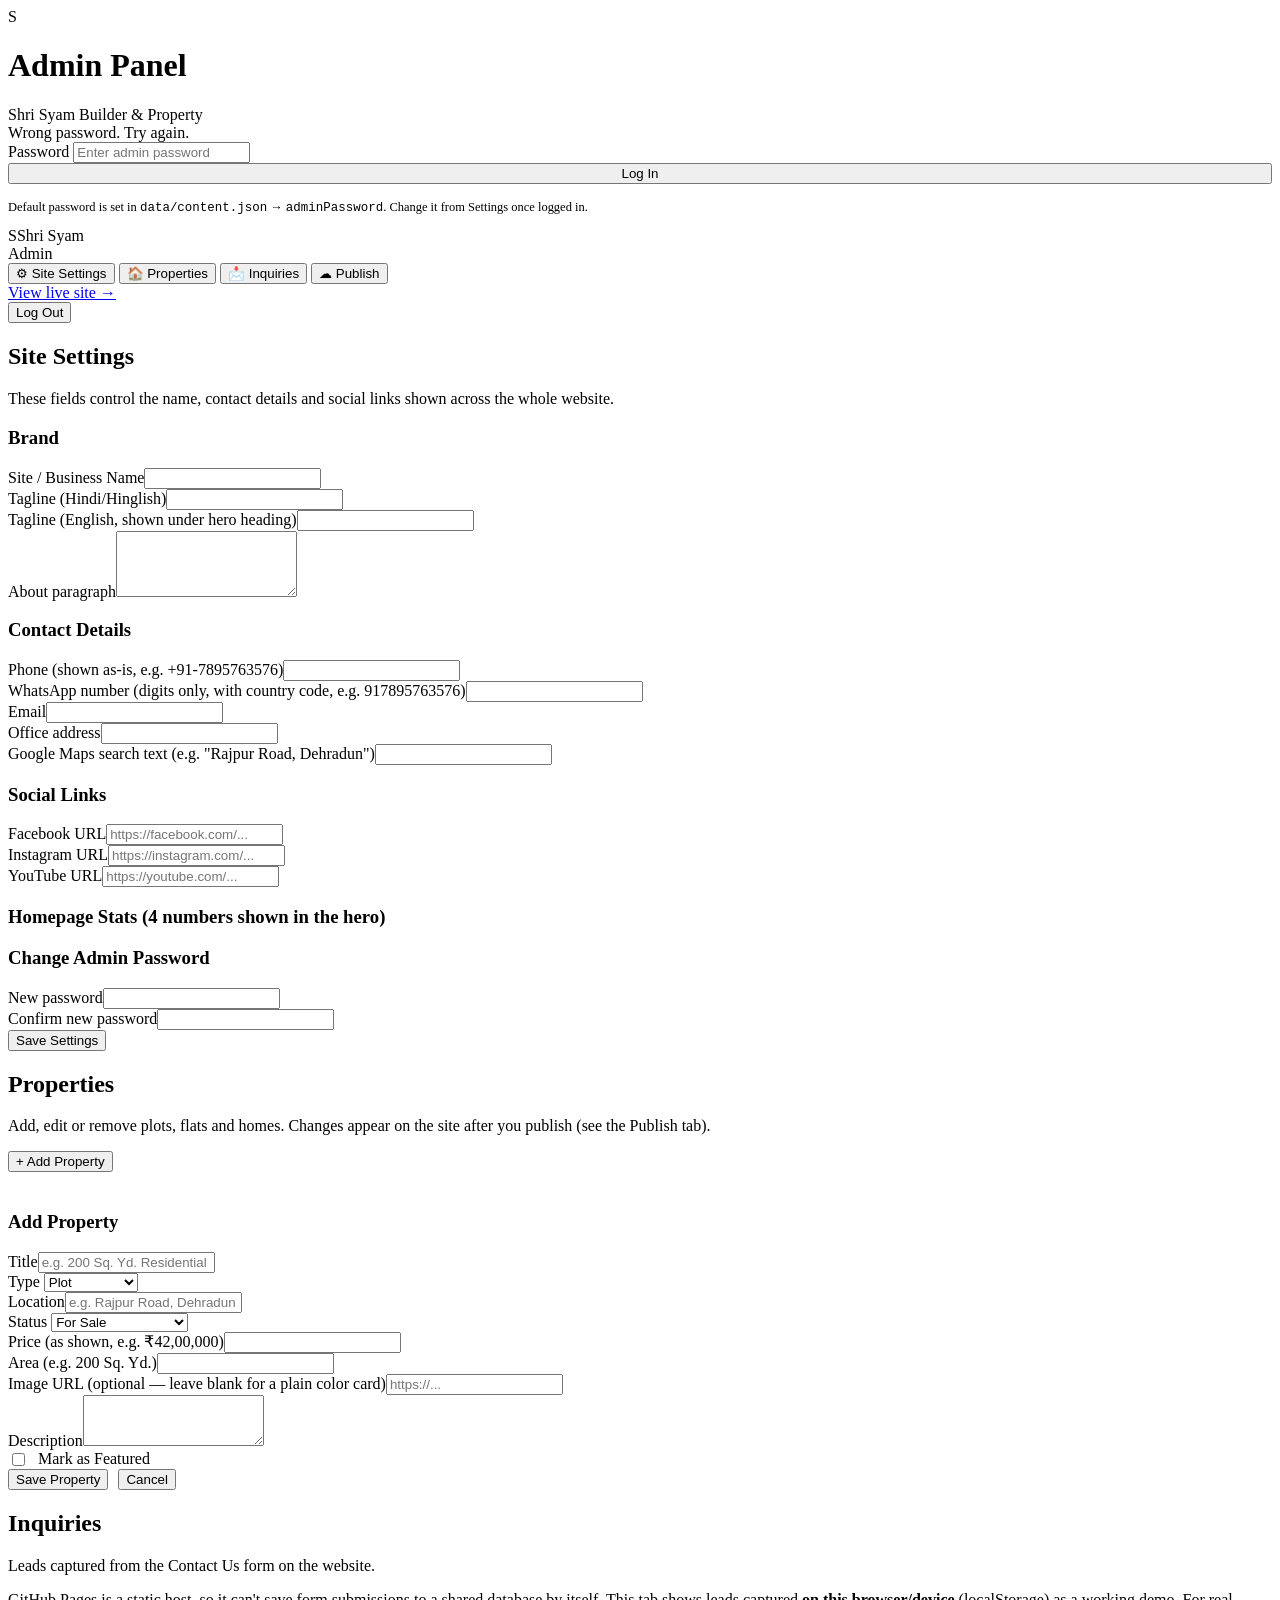
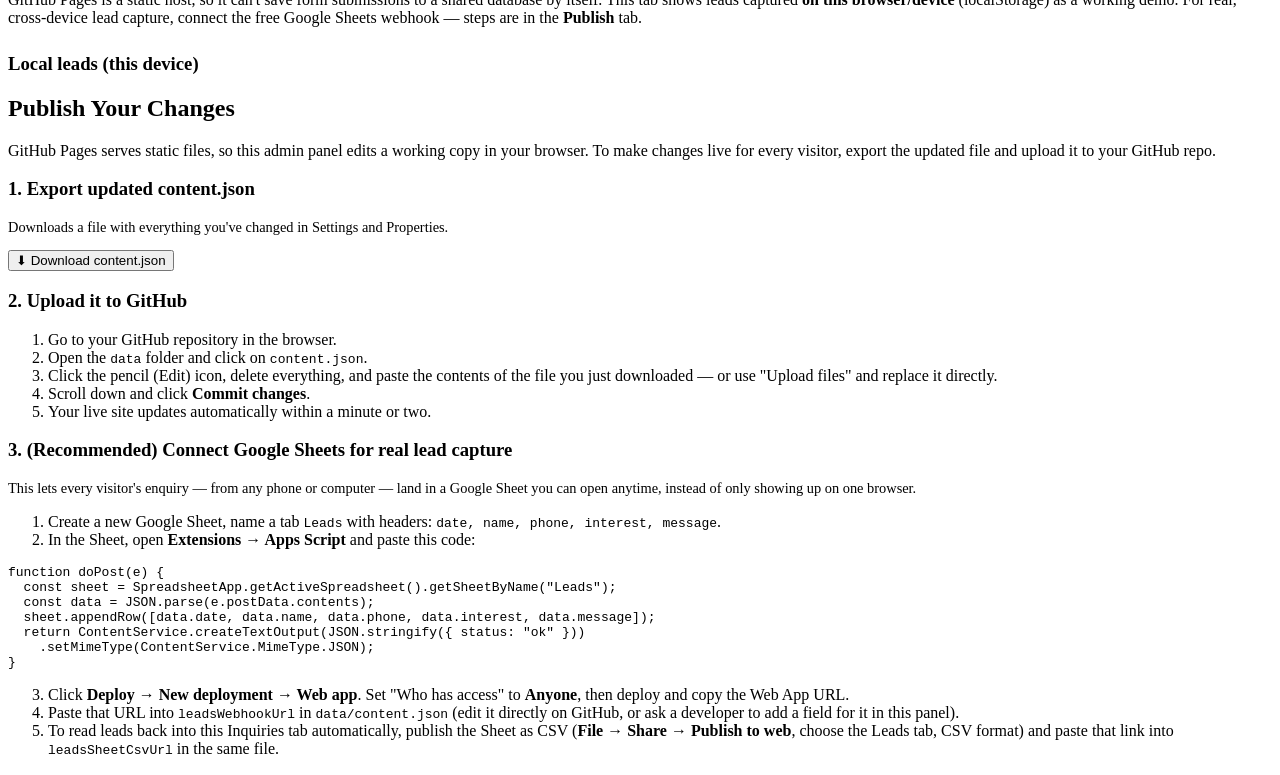
==== commit 31930e0e: "Add files via upload" ====
--- a/admin.html
+++ b/admin.html
@@ -1,259 +1,202 @@
 <!DOCTYPE html>
 <html lang="en">
 <head>
-    <meta charset="UTF-8">
-    <meta name="viewport" content="width=device-width, initial-scale=1.0">
-    <title>CRM Admin Dashboard | Shree Shyam Property</title>
-    <link rel="preconnect" href="https://fonts.googleapis.com">
-    <link href="https://fonts.googleapis.com/css2?family=Plus+Jakarta+Sans:wght@400;500;600;700&display=swap" rel="stylesheet">
-    <link rel="stylesheet" href="https://cdnjs.cloudflare.com/ajax/libs/font-awesome/6.4.0/css/all.min.css">
-    <link rel="stylesheet" href="style.css">
+<meta charset="UTF-8">
+<meta name="viewport" content="width=device-width, initial-scale=1.0">
+<title>Admin — Shri Syam Builder & Property</title>
+<link rel="preconnect" href="https://fonts.googleapis.com">
+<link href="https://fonts.googleapis.com/css2?family=Fraunces:wght@600;700&family=Work+Sans:wght@400;500;600;700&family=IBM+Plex+Mono:wght@400;500&display=swap" rel="stylesheet">
+<link rel="stylesheet" href="css/admin.css">
 </head>
-<body style="background: #F1F5F9;">
-
-    <!-- 1. CRM LOGIN SCREEN (No Alert Popups) -->
-    <div id="crm-auth-screen" class="crm-auth-wrapper">
-        <div class="crm-login-card">
-            <i class="fas fa-building fa-3x" style="color: var(--accent); margin-bottom: 15px;"></i>
-            <h2 class="brand-font">CRM PORTAL LOGIN</h2>
-            <p>Access Shree Shyam Property Control Suite</p>
-
-            <form onsubmit="handleCrmLogin(event)">
-                <div class="form-group" style="margin-bottom: 15px;">
-                    <label>Username</label>
-                    <input type="text" id="crm-user" class="form-control" required placeholder="admin" value="admin">
-                </div>
-                <div class="form-group" style="margin-bottom: 20px;">
-                    <label>Password</label>
-                    <input type="password" id="crm-pass" class="form-control" required placeholder="••••••••">
-                </div>
-                <button type="submit" class="btn btn-primary" style="width: 100%;">Sign In to CRM</button>
-            </form>
-            <p style="margin-top: 15px; font-size: 0.8rem; color: var(--text-muted);">Default Credentials: admin / shyam</p>
-        </div>
+<body>
+
+<!-- LOGIN -->
+<div class="login-wrap" id="loginWrap">
+  <div class="login-card">
+    <div class="login-mark">S</div>
+    <h1>Admin Panel</h1>
+    <div class="sub">Shri Syam Builder &amp; Property</div>
+    <div class="login-error" id="loginError">Wrong password. Try again.</div>
+    <div class="field">
+      <label for="loginPw">Password</label>
+      <input type="password" id="loginPw" placeholder="Enter admin password">
     </div>
-
-    <!-- 2. FULL CRM APPLICATION SUITE -->
-    <div id="crm-app-screen" class="crm-layout" style="display: none;">
-        <!-- Sidebar Navigation -->
-        <aside class="crm-sidebar">
-            <div class="brand">
-                <i class="fas fa-building" style="color:var(--accent)"></i>
-                <span>SSP CRM PORTAL</span>
-            </div>
-            <ul class="crm-menu">
-                <li><a href="#" class="active" onclick="switchCrmTab('dashboard', this)"><i class="fas fa-chart-pie"></i> Dashboard</a></li>
-                <li><a href="#" onclick="switchCrmTab('properties', this)"><i class="fas fa-home"></i> Manage Properties</a></li>
-                <li><a href="#" onclick="switchCrmTab('leads', this)"><i class="fas fa-users"></i> Lead CRM</a></li>
-                <li><a href="#" onclick="switchCrmTab('config', this)"><i class="fas fa-cog"></i> Site Settings</a></li>
-                <li style="margin-top: 30px;"><a href="index.html" target="_blank"><i class="fas fa-external-link-alt"></i> View Public Site</a></li>
-                <li><a href="#" onclick="handleCrmLogout()" style="color: var(--danger);"><i class="fas fa-sign-out-alt"></i> Sign Out</a></li>
-            </ul>
-        </aside>
-
-        <!-- Main Content Area -->
-        <main class="crm-content">
-            
-            <!-- Topbar Header -->
-            <div class="crm-topbar">
-                <div>
-                    <h2 style="font-size: 1.4rem;">Property & Lead Operations</h2>
-                    <p style="font-size: 0.85rem; color: var(--text-muted);">Control listings, incoming inquiries, and contact information.</p>
-                </div>
-                <button class="btn btn-accent" onclick="openAddPropertyModal()"><i class="fas fa-plus"></i> Add New Property</button>
-            </div>
-
-            <!-- DASHBOARD TAB -->
-            <div id="crm-tab-dashboard" class="crm-view-section">
-                <div class="crm-grid-stats">
-                    <div class="crm-stat-card">
-                        <h4>Total Properties</h4>
-                        <div class="value" id="stat-props-count">0</div>
-                    </div>
-                    <div class="crm-stat-card">
-                        <h4>Total Leads / Enquiries</h4>
-                        <div class="value" id="stat-enqs-count">0</div>
-                    </div>
-                    <div class="crm-stat-card">
-                        <h4>Builder Projects</h4>
-                        <div class="value" id="stat-projs-count">0</div>
-                    </div>
-                    <div class="crm-stat-card">
-                        <h4>System Status</h4>
-                        <div class="value" style="color:var(--success); font-size:1.2rem; margin-top:5px;">ONLINE</div>
-                    </div>
-                </div>
-            </div>
-
-            <!-- PROPERTIES TAB -->
-            <div id="crm-tab-properties" class="crm-view-section" style="display: none;">
-                <div class="crm-panel-card">
-                    <div class="card-header">
-                        <h3>All Listed Properties</h3>
-                        <button class="btn btn-primary btn-sm" onclick="openAddPropertyModal()"><i class="fas fa-plus"></i> Add Listing</button>
-                    </div>
-                    <div class="table-responsive">
-                        <table class="crm-table">
-                            <thead>
-                                <tr>
-                                    <th>ID</th>
-                                    <th>Title</th>
-                                    <th>Type</th>
-                                    <th>Price</th>
-                                    <th>Location</th>
-                                    <th>Actions</th>
-                                </tr>
-                            </thead>
-                            <tbody id="crm-props-table"></tbody>
-                        </table>
-                    </div>
-                </div>
-            </div>
-
-            <!-- LEADS CRM TAB -->
-            <div id="crm-tab-leads" class="crm-view-section" style="display: none;">
-                <div class="crm-panel-card">
-                    <div class="card-header">
-                        <h3>Lead Pipeline Management</h3>
-                    </div>
-                    <div class="table-responsive">
-                        <table class="crm-table">
-                            <thead>
-                                <tr>
-                                    <th>Date</th>
-                                    <th>Lead Name</th>
-                                    <th>Contact Info</th>
-                                    <th>Property</th>
-                                    <th>Message</th>
-                                    <th>Pipeline Stage</th>
-                                    <th>Action</th>
-                                </tr>
-                            </thead>
-                            <tbody id="crm-enq-table"></tbody>
-                        </table>
-                    </div>
-                </div>
-            </div>
-
-            <!-- CONFIGURATION TAB -->
-            <div id="crm-tab-config" class="crm-view-section" style="display: none;">
-                <div class="crm-panel-card">
-                    <div class="card-header">
-                        <h3>Website Branding & Contact Details</h3>
-                    </div>
-                    <form onsubmit="saveCrmConfig(event)" style="max-width: 600px;">
-                        <div class="form-group" style="margin-bottom: 12px;">
-                            <label>Business Name</label>
-                            <input type="text" id="cfg-name" class="form-control" required>
-                        </div>
-                        <div class="form-group" style="margin-bottom: 12px;">
-                            <label>Tagline</label>
-                            <input type="text" id="cfg-tagline" class="form-control" required>
-                        </div>
-                        <div class="form-group" style="margin-bottom: 12px;">
-                            <label>Display Phone Number</label>
-                            <input type="text" id="cfg-phone" class="form-control" required>
-                        </div>
-                        <div class="form-group" style="margin-bottom: 12px;">
-                            <label>Raw Phone (Numbers only for tel: links)</label>
-                            <input type="text" id="cfg-phone-raw" class="form-control" required>
-                        </div>
-                        <div class="form-group" style="margin-bottom: 12px;">
-                            <label>Display WhatsApp Number</label>
-                            <input type="text" id="cfg-whatsapp" class="form-control" required>
-                        </div>
-                        <div class="form-group" style="margin-bottom: 12px;">
-                            <label>Raw WhatsApp Number (Country code + digits)</label>
-                            <input type="text" id="cfg-whatsapp-raw" class="form-control" required>
-                        </div>
-                        <div class="form-group" style="margin-bottom: 12px;">
-                            <label>Email Address</label>
-                            <input type="email" id="cfg-email" class="form-control" required>
-                        </div>
-                        <div class="form-group" style="margin-bottom: 18px;">
-                            <label>Office Address</label>
-                            <input type="text" id="cfg-address" class="form-control" required>
-                        </div>
-                        <button type="submit" class="btn btn-accent"><i class="fas fa-save"></i> Save Website Configuration</button>
-                    </form>
-                </div>
-            </div>
-
-        </main>
-    </div>
-
-    <!-- MODAL FOR ADD / EDIT PROPERTY -->
-    <div id="crm-prop-modal" class="modal-overlay">
-        <div class="modal-container">
-            <button class="modal-close" onclick="closeModal()">&times;</button>
-            <div class="modal-body">
-                <h2 id="prop-modal-title">Property Form</h2>
-                <form id="prop-form" onsubmit="savePropertyCrm(event)" style="margin-top: 15px;">
-                    <input type="hidden" id="prop-edit-id">
-                    
-                    <div style="display: grid; grid-template-columns: repeat(auto-fit, minmax(200px, 1fr)); gap: 12px;">
-                        <div class="form-group">
-                            <label>Property Title *</label>
-                            <input type="text" id="prop-title" class="form-control" required>
-                        </div>
-                        <div class="form-group">
-                            <label>Property Type *</label>
-                            <select id="prop-type" class="form-control" required>
-                                <option value="Flat">Flat / Apartment</option>
-                                <option value="Plot">Residential Plot</option>
-                                <option value="Villa">Luxury Villa</option>
-                            </select>
-                        </div>
-                        <div class="form-group">
-                            <label>Location *</label>
-                            <input type="text" id="prop-location" class="form-control" required>
-                        </div>
-                        <div class="form-group">
-                            <label>Formatted Price (e.g. ₹ 1.85 Cr) *</label>
-                            <input type="text" id="prop-price" class="form-control" required>
-                        </div>
-                        <div class="form-group">
-                            <label>Numeric Price (for filter calculation) *</label>
-                            <input type="number" id="prop-num-price" class="form-control" required>
-                        </div>
-                        <div class="form-group">
-                            <label>Area Size *</label>
-                            <input type="text" id="prop-area" class="form-control" required>
-                        </div>
-                        <div class="form-group">
-                            <label>Bedrooms</label>
-                            <input type="number" id="prop-beds" class="form-control" value="3">
-                        </div>
-                        <div class="form-group">
-                            <label>Bathrooms</label>
-                            <input type="number" id="prop-baths" class="form-control" value="3">
-                        </div>
-                        <div class="form-group">
-                            <label>Badge Tag</label>
-                            <select id="prop-badge" class="form-control">
-                                <option value="Featured">Featured</option>
-                                <option value="Hot Deal">Hot Deal</option>
-                                <option value="New Launch">New Launch</option>
-                            </select>
-                        </div>
-                    </div>
-
-                    <div class="form-group" style="margin-top: 12px;">
-                        <label>Image URL</label>
-                        <input type="url" id="prop-image" class="form-control" placeholder="https://images.unsplash.com/...">
-                    </div>
-
-                    <div class="form-group" style="margin-top: 12px;">
-                        <label>Description</label>
-                        <textarea id="prop-desc" class="form-control" rows="3" required></textarea>
-                    </div>
-
-                    <button type="submit" class="btn btn-primary" style="margin-top: 18px; width:100%;">Save Property Listing</button>
-                </form>
-            </div>
-        </div>
-    </div>
-
-    <script src="app.js"></script>
+    <button class="btn btn-primary" id="loginBtn" style="width:100%;justify-content:center;">Log In</button>
+    <p style="font-size:0.78rem;color:var(--ink-soft);margin-top:16px;">Default password is set in <code>data/content.json</code> → <code>adminPassword</code>. Change it from Settings once logged in.</p>
+  </div>
+</div>
+
+<!-- DASHBOARD -->
+<div class="dash" id="dash">
+  <aside class="sidebar">
+    <div class="brand"><span class="brand-mark">S</span><span>Shri Syam<br>Admin</span></div>
+    <nav>
+      <button data-panel="settings" class="active">⚙ Site Settings</button>
+      <button data-panel="properties">🏠 Properties</button>
+      <button data-panel="inquiries">📩 Inquiries</button>
+      <button data-panel="publish">☁ Publish</button>
+    </nav>
+    <div class="view-site"><a href="index.html" target="_blank">View live site →</a></div>
+    <button class="btn btn-outline btn-sm logout" id="logoutBtn">Log Out</button>
+  </aside>
+
+  <main class="main">
+
+    <!-- SETTINGS -->
+    <section class="panel active" id="panel-settings">
+      <h2>Site Settings</h2>
+      <p class="desc">These fields control the name, contact details and social links shown across the whole website.</p>
+
+      <div class="card">
+        <h3>Brand</h3>
+        <div class="grid-2">
+          <div class="field"><label>Site / Business Name</label><input id="s_siteName"></div>
+          <div class="field"><label>Tagline (Hindi/Hinglish)</label><input id="s_tagline"></div>
+        </div>
+        <div class="field"><label>Tagline (English, shown under hero heading)</label><input id="s_taglineEnglish"></div>
+        <div class="field"><label>About paragraph</label><textarea id="s_about" rows="4"></textarea></div>
+      </div>
+
+      <div class="card">
+        <h3>Contact Details</h3>
+        <div class="grid-2">
+          <div class="field"><label>Phone (shown as-is, e.g. +91-7895763576)</label><input id="s_phone"></div>
+          <div class="field"><label>WhatsApp number (digits only, with country code, e.g. 917895763576)</label><input id="s_whatsapp"></div>
+        </div>
+        <div class="grid-2">
+          <div class="field"><label>Email</label><input id="s_email"></div>
+          <div class="field"><label>Office address</label><input id="s_address"></div>
+        </div>
+        <div class="field"><label>Google Maps search text (e.g. "Rajpur Road, Dehradun")</label><input id="s_mapQuery"></div>
+      </div>
+
+      <div class="card">
+        <h3>Social Links</h3>
+        <div class="grid-2">
+          <div class="field"><label>Facebook URL</label><input id="s_facebook" placeholder="https://facebook.com/..."></div>
+          <div class="field"><label>Instagram URL</label><input id="s_instagram" placeholder="https://instagram.com/..."></div>
+        </div>
+        <div class="field"><label>YouTube URL</label><input id="s_youtube" placeholder="https://youtube.com/..."></div>
+      </div>
+
+      <div class="card">
+        <h3>Homepage Stats (4 numbers shown in the hero)</h3>
+        <div id="statsEditor"></div>
+      </div>
+
+      <div class="card">
+        <h3>Change Admin Password</h3>
+        <div class="grid-2">
+          <div class="field"><label>New password</label><input type="password" id="s_newPw"></div>
+          <div class="field"><label>Confirm new password</label><input type="password" id="s_newPw2"></div>
+        </div>
+      </div>
+
+      <button class="btn btn-primary" id="saveSettingsBtn">Save Settings</button>
+    </section>
+
+    <!-- PROPERTIES -->
+    <section class="panel" id="panel-properties">
+      <h2>Properties</h2>
+      <p class="desc">Add, edit or remove plots, flats and homes. Changes appear on the site after you publish (see the Publish tab).</p>
+      <button class="btn btn-primary" id="addPropertyBtn" style="margin-bottom:20px;">+ Add Property</button>
+      <div id="propertyList"></div>
+
+      <div class="card prop-form" id="propForm">
+        <h3 id="propFormTitle">Add Property</h3>
+        <input type="hidden" id="p_id">
+        <div class="grid-2">
+          <div class="field"><label>Title</label><input id="p_title" placeholder="e.g. 200 Sq. Yd. Residential Plot"></div>
+          <div class="field"><label>Type</label>
+            <select id="p_type">
+              <option>Plot</option><option>Flat</option><option>Home</option><option>Commercial</option>
+            </select>
+          </div>
+        </div>
+        <div class="grid-2">
+          <div class="field"><label>Location</label><input id="p_location" placeholder="e.g. Rajpur Road, Dehradun"></div>
+          <div class="field"><label>Status</label>
+            <select id="p_status"><option>For Sale</option><option>Sold</option><option>Under Construction</option></select>
+          </div>
+        </div>
+        <div class="grid-2">
+          <div class="field"><label>Price (as shown, e.g. ₹42,00,000)</label><input id="p_price"></div>
+          <div class="field"><label>Area (e.g. 200 Sq. Yd.)</label><input id="p_area"></div>
+        </div>
+        <div class="field"><label>Image URL (optional — leave blank for a plain color card)</label><input id="p_image" placeholder="https://..."></div>
+        <div class="field"><label>Description</label><textarea id="p_description" rows="3"></textarea></div>
+        <div class="field" style="display:flex;align-items:center;gap:10px;">
+          <input type="checkbox" id="p_featured" style="width:auto;">
+          <label style="margin:0;">Mark as Featured</label>
+        </div>
+        <div style="display:flex;gap:10px;">
+          <button class="btn btn-primary" id="savePropertyBtn">Save Property</button>
+          <button class="btn btn-outline" id="cancelPropertyBtn">Cancel</button>
+        </div>
+      </div>
+    </section>
+
+    <!-- INQUIRIES -->
+    <section class="panel" id="panel-inquiries">
+      <h2>Inquiries</h2>
+      <p class="desc">Leads captured from the Contact Us form on the website.</p>
+      <div class="pill-note">
+        GitHub Pages is a static host, so it can't save form submissions to a shared database by itself. This tab shows leads captured <strong>on this browser/device</strong> (localStorage) as a working demo. For real, cross-device lead capture, connect the free Google Sheets webhook — steps are in the <strong>Publish</strong> tab.
+      </div>
+      <div id="leadsRemote"></div>
+      <h3 style="font-family:var(--font-display);margin:26px 0 12px;">Local leads (this device)</h3>
+      <div id="leadsLocal"></div>
+    </section>
+
+    <!-- PUBLISH -->
+    <section class="panel" id="panel-publish">
+      <h2>Publish Your Changes</h2>
+      <p class="desc">GitHub Pages serves static files, so this admin panel edits a working copy in your browser. To make changes live for every visitor, export the updated file and upload it to your GitHub repo.</p>
+
+      <div class="card">
+        <h3>1. Export updated content.json</h3>
+        <p style="font-size:0.9rem;color:var(--ink-soft);">Downloads a file with everything you've changed in Settings and Properties.</p>
+        <button class="btn btn-primary" id="exportBtn">⬇ Download content.json</button>
+      </div>
+
+      <div class="card">
+        <h3>2. Upload it to GitHub</h3>
+        <ol class="step-list">
+          <li>Go to your GitHub repository in the browser.</li>
+          <li>Open the <code>data</code> folder and click on <code>content.json</code>.</li>
+          <li>Click the pencil (Edit) icon, delete everything, and paste the contents of the file you just downloaded — or use "Upload files" and replace it directly.</li>
+          <li>Scroll down and click <strong>Commit changes</strong>.</li>
+          <li>Your live site updates automatically within a minute or two.</li>
+        </ol>
+      </div>
+
+      <div class="card">
+        <h3>3. (Recommended) Connect Google Sheets for real lead capture</h3>
+        <p style="font-size:0.9rem;color:var(--ink-soft);">This lets every visitor's enquiry — from any phone or computer — land in a Google Sheet you can open anytime, instead of only showing up on one browser.</p>
+        <ol class="step-list">
+          <li>Create a new Google Sheet, name a tab <code>Leads</code> with headers: <code>date, name, phone, interest, message</code>.</li>
+          <li>In the Sheet, open <strong>Extensions → Apps Script</strong> and paste this code:</li>
+        </ol>
+        <pre>function doPost(e) {
+  const sheet = SpreadsheetApp.getActiveSpreadsheet().getSheetByName("Leads");
+  const data = JSON.parse(e.postData.contents);
+  sheet.appendRow([data.date, data.name, data.phone, data.interest, data.message]);
+  return ContentService.createTextOutput(JSON.stringify({ status: "ok" }))
+    .setMimeType(ContentService.MimeType.JSON);
+}</pre>
+        <ol class="step-list" start="3">
+          <li>Click <strong>Deploy → New deployment → Web app</strong>. Set "Who has access" to <strong>Anyone</strong>, then deploy and copy the Web App URL.</li>
+          <li>Paste that URL into <code>leadsWebhookUrl</code> in <code>data/content.json</code> (edit it directly on GitHub, or ask a developer to add a field for it in this panel).</li>
+          <li>To read leads back into this Inquiries tab automatically, publish the Sheet as CSV (<strong>File → Share → Publish to web</strong>, choose the Leads tab, CSV format) and paste that link into <code>leadsSheetCsvUrl</code> in the same file.</li>
+        </ol>
+      </div>
+    </section>
+
+  </main>
+</div>
+
+<div class="toast" id="toast"></div>
+
+<script src="js/admin.js"></script>
 </body>
 </html>
